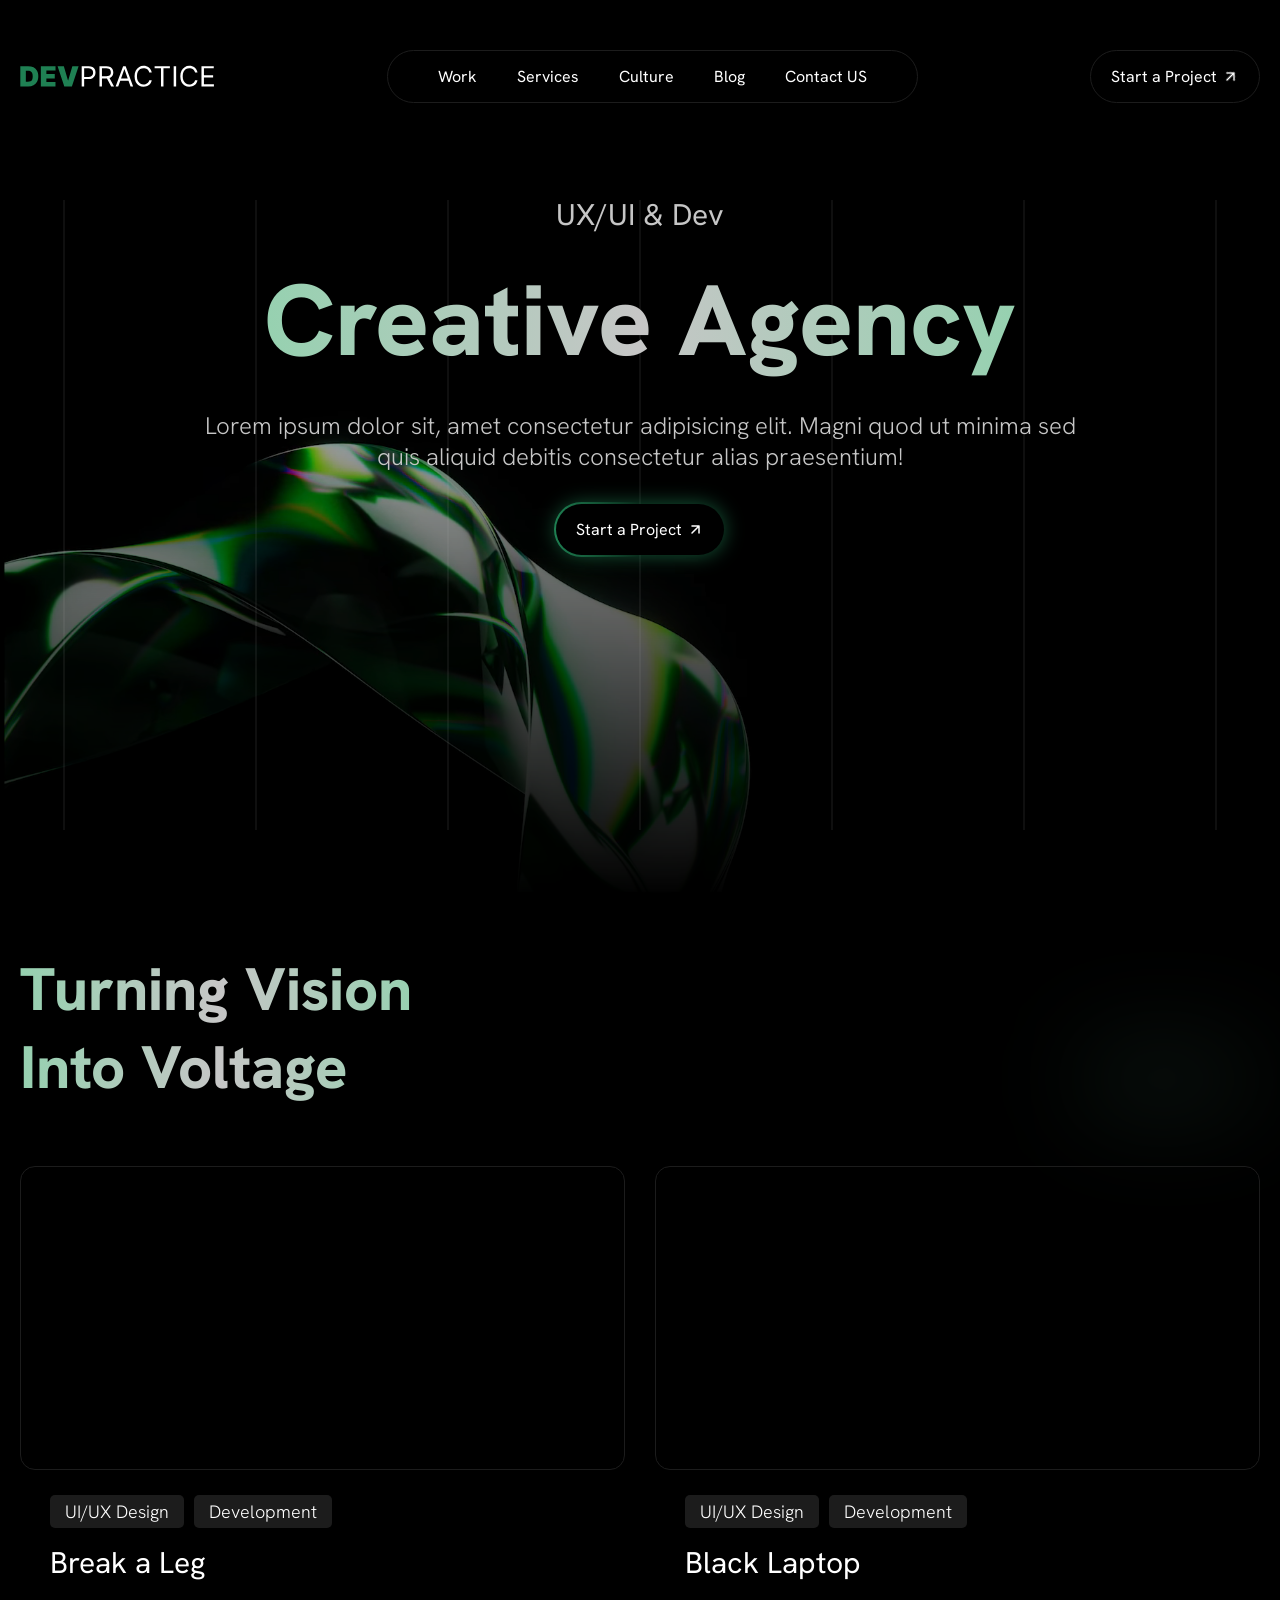
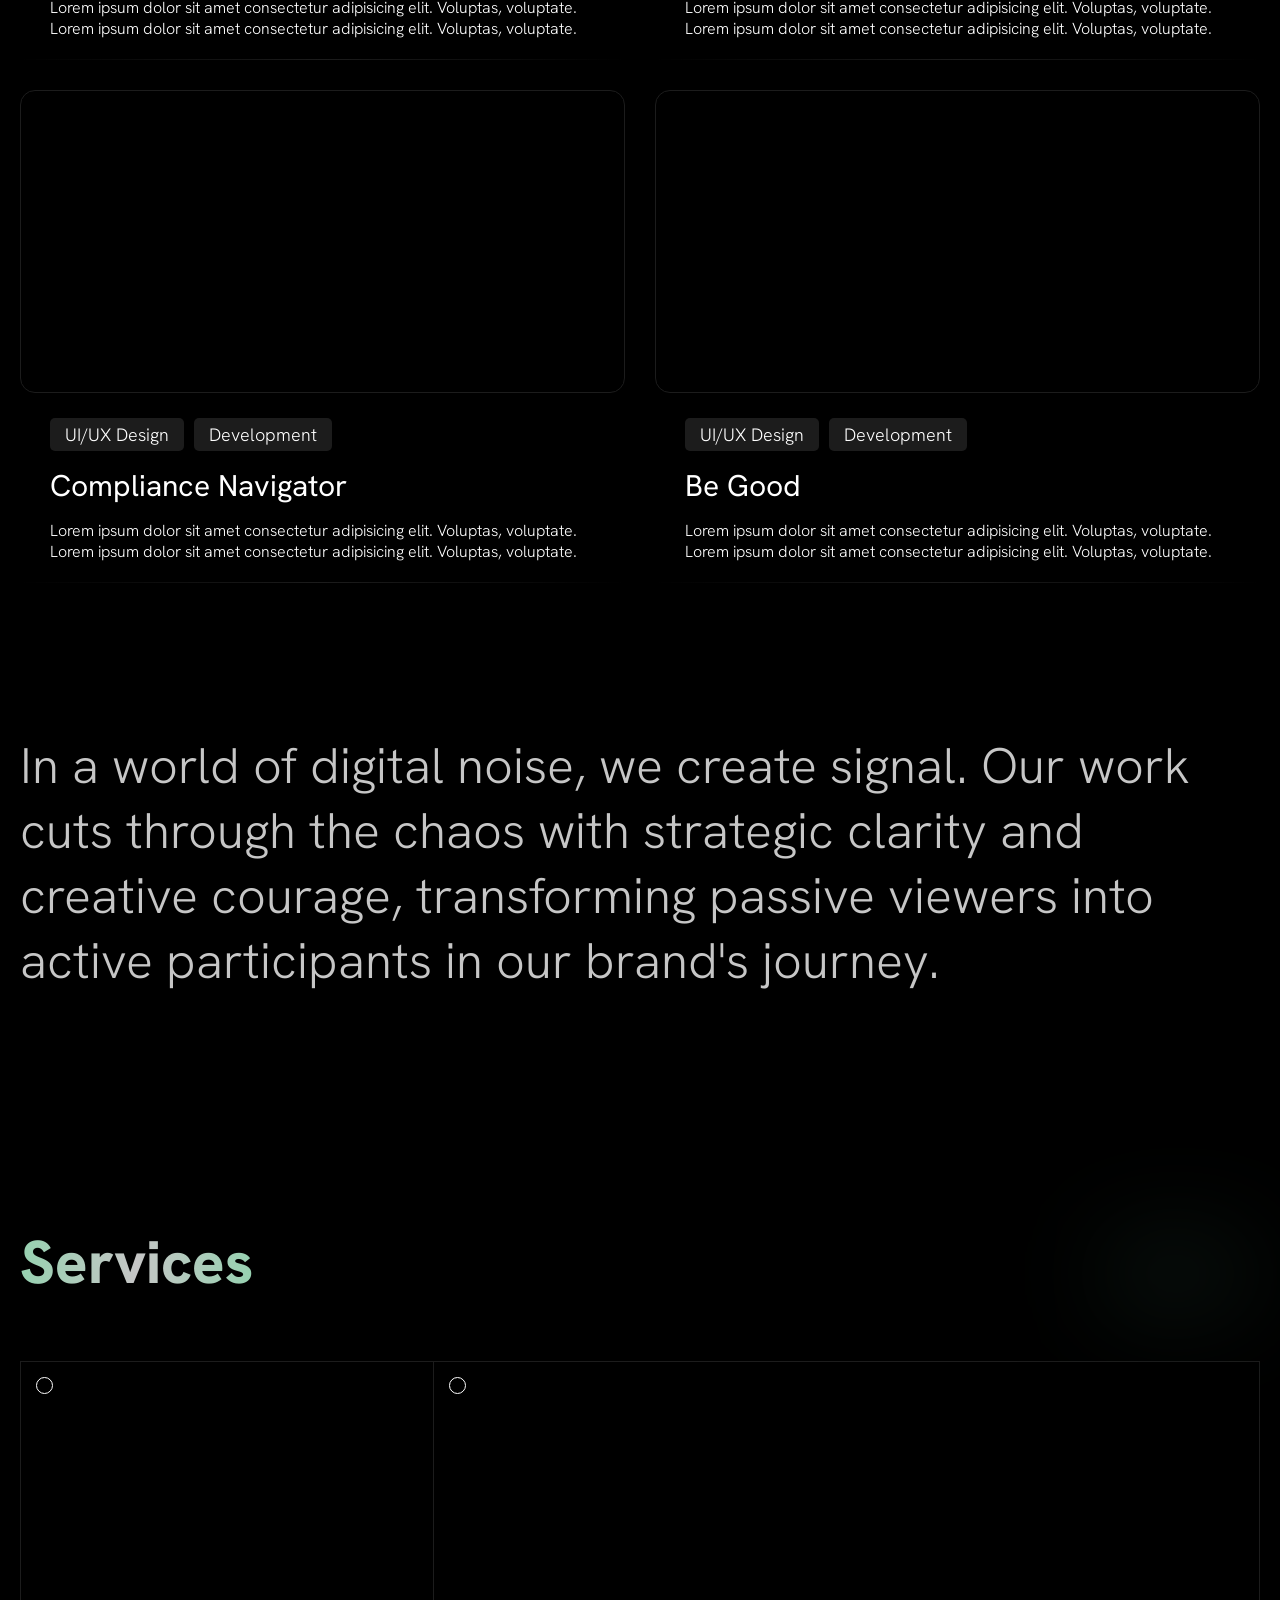
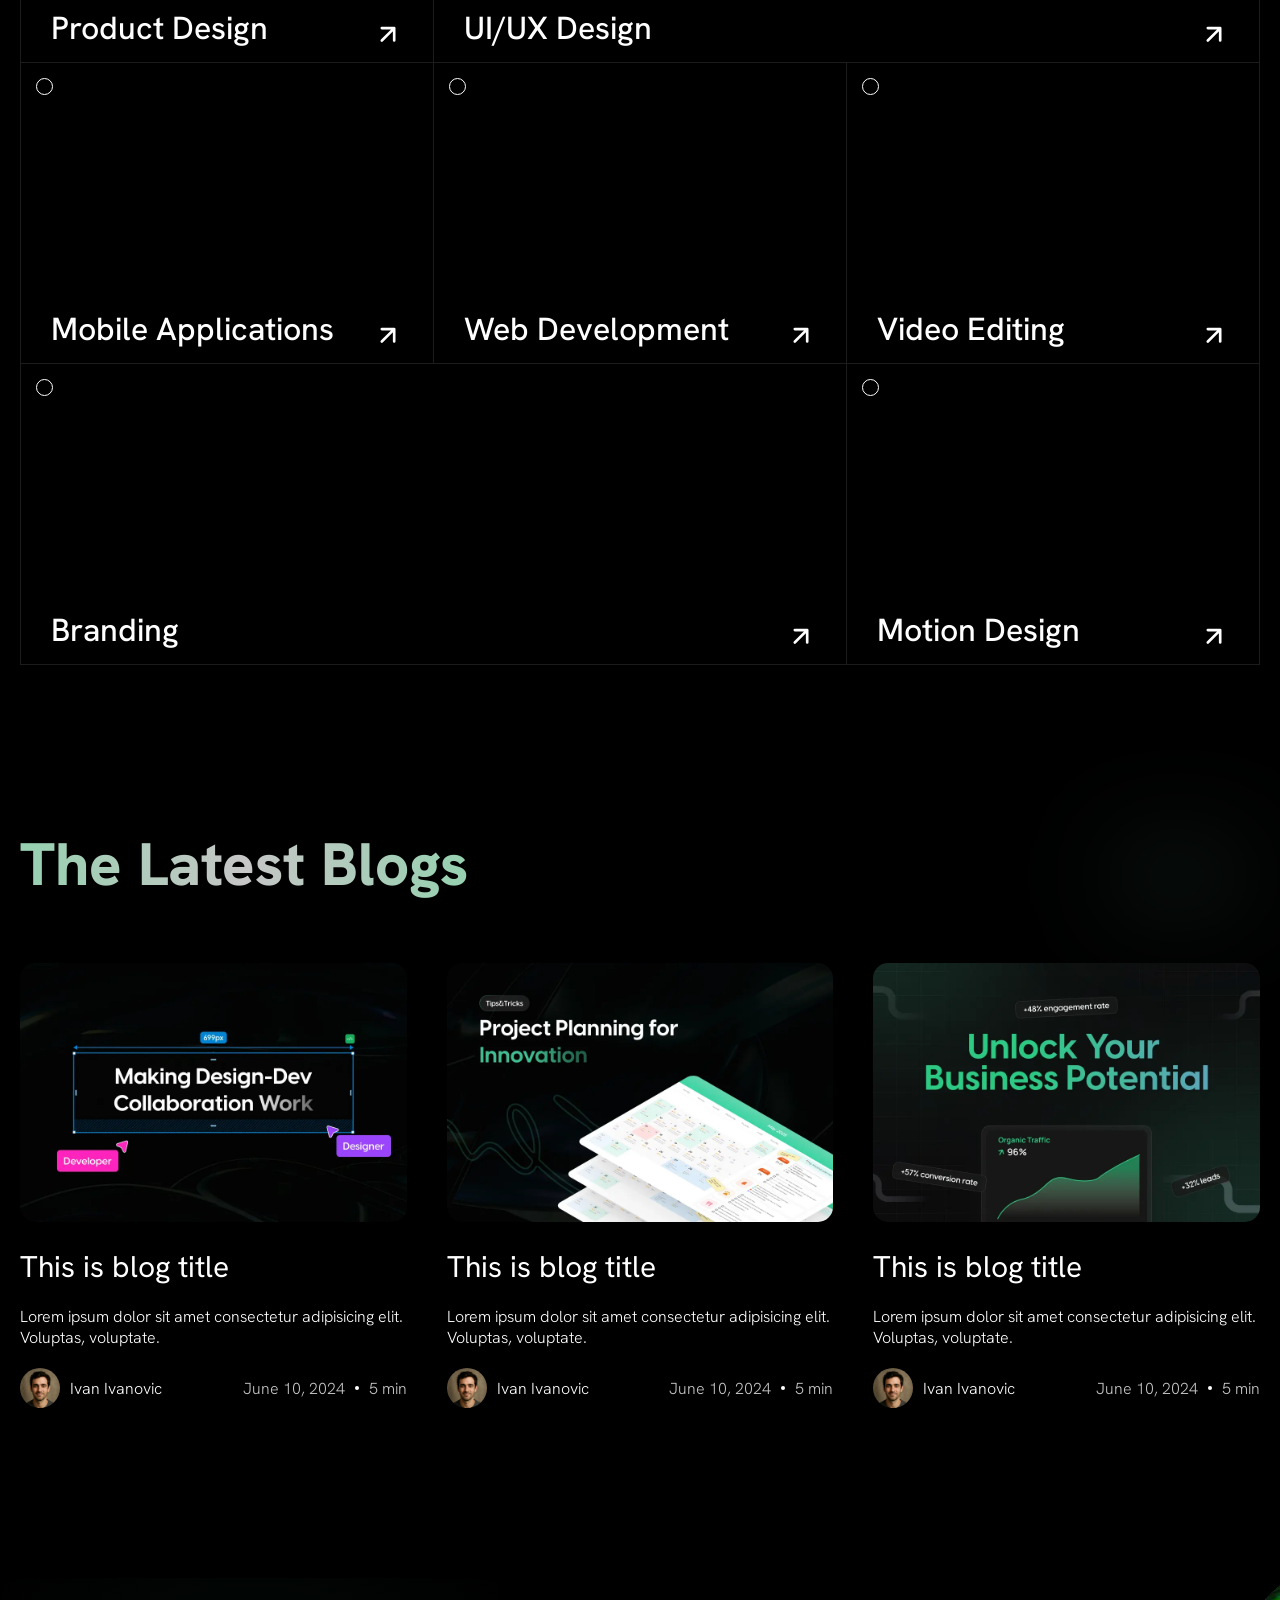
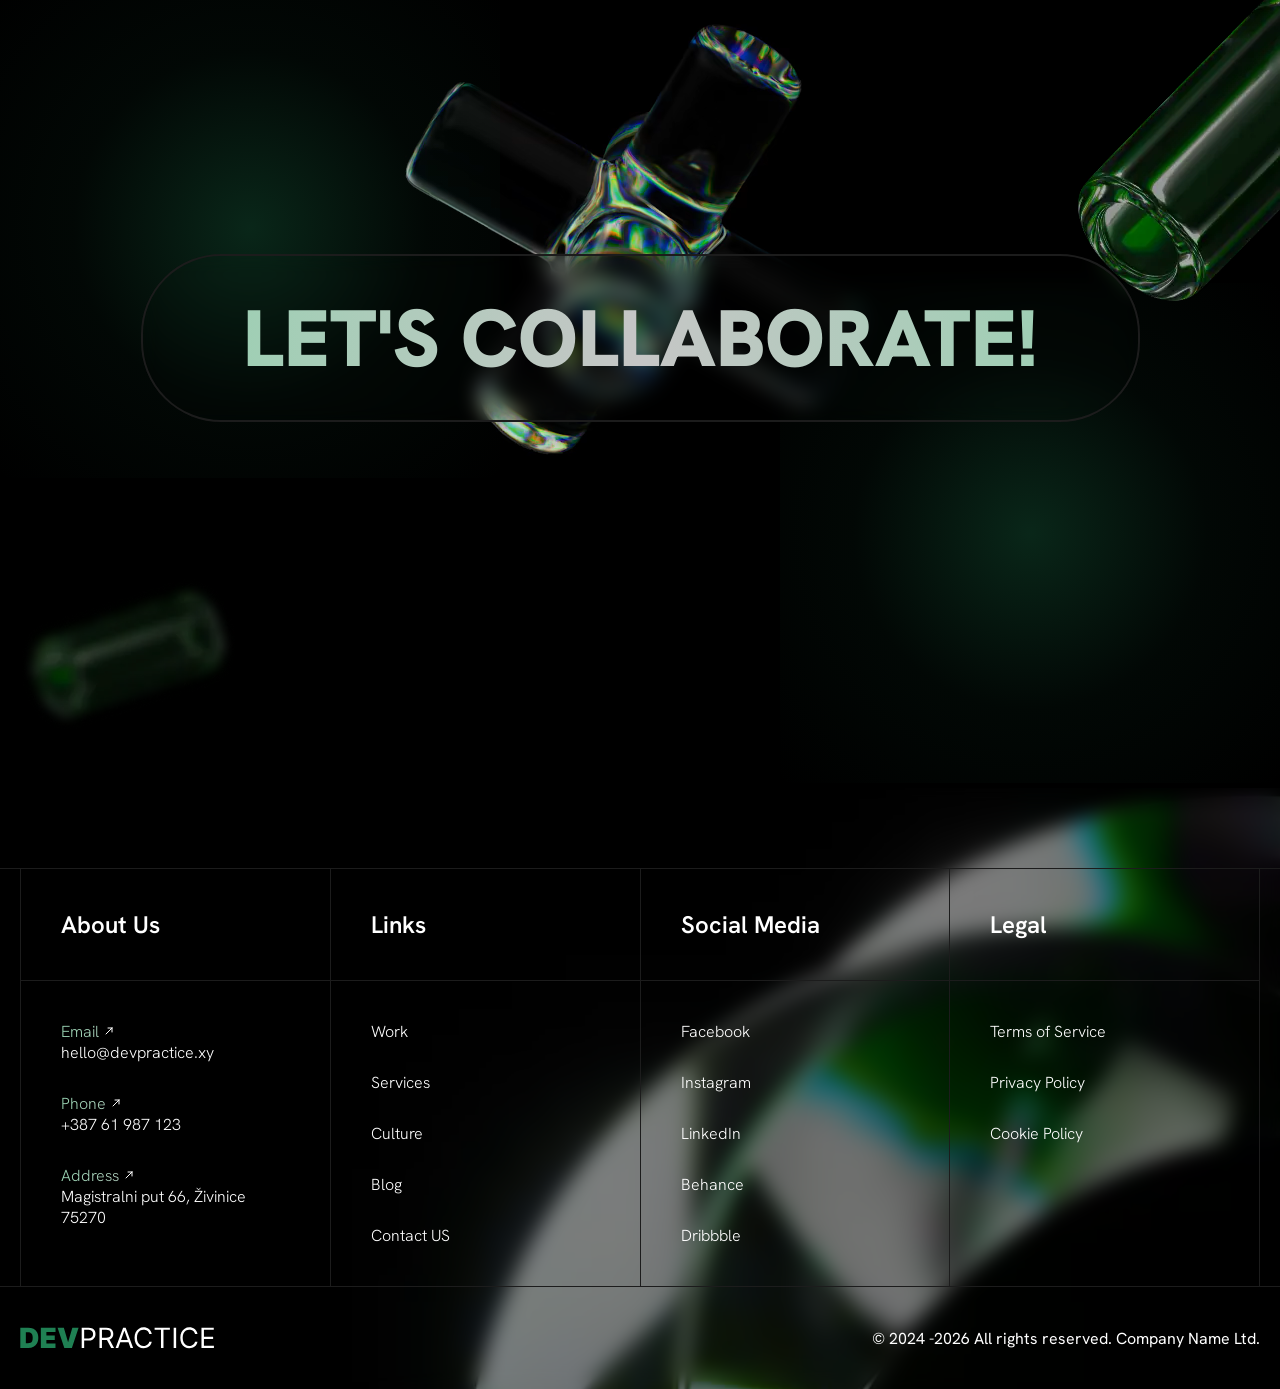
==== index.html @ 41cd2afd "Initial commit" ====
<!DOCTYPE html>
<html lang="en">
<head>
    <meta charset="UTF-8">
    <meta name="viewport" content="width=device-width, initial-scale=1.0">
    <link rel="preconnect" href="https://fonts.googleapis.com">
    <link rel="preconnect" href="https://fonts.gstatic.com" crossorigin>
    <link href="https://fonts.googleapis.com/css2?family=Black+Ops+One&family=Hanken+Grotesk:ital,wght@0,100..900;1,100..900&display=swap" rel="stylesheet">
    <link rel="stylesheet" href="css/animations.css">
    <link rel="stylesheet" href="css/style.css">
    <title>DevPractice</title>
</head>
<body>
    
    <header>
        <div class="container">
            <div class="main-navigation">
                <img src="images/logo.svg" alt="logo">

                <nav>
                    <a href="#">Work</a>
                    <a href="#">Services</a>
                    <a href="#">Culture</a>
                    <a href="#">Blog</a>
                    <a href="#">Contact US</a>
                </nav>

                <a href="#" class="secondary-cta-btn">
                    <span>Start a Project</span>
                    <div class="btn-arrow-wrapper">
                        <img src="images/arrow.svg" alt="arrow icon">
                    </div>
                </a>
            </div>
        </div>
    </header>

    <section class="hero">

        <div class="video-wrapper">
            <video autoplay muted loop playsinline>
                <source src="videos/hero-video.webm" type="video/webm">
            </video>
            <div class="video-overlay"></div>
        </div>

    <svg width="100%" height="100%" class="hero-lines">
        <line x1="50%" y1="0" x2="50%" y2="100%" stroke="rgba(255, 255, 255, 0.80)" stroke-width="2"></line>
        <line x1="35%" y1="0" x2="35%" y2="100%" stroke="rgba(255, 255, 255, 0.80)" stroke-width="2"></line>
        <line x1="65%" y1="0" x2="65%" y2="100%" stroke="rgba(255, 255, 255, 0.80)" stroke-width="2"></line>
        <line x1="20%" y1="0" x2="20%" y2="100%" stroke="rgba(255, 255, 255, 0.80)" stroke-width="2"></line>
        <line x1="80%" y1="0" x2="80%" y2="100%" stroke="rgba(255, 255, 255, 0.80)" stroke-width="2"></line>
        <line x1="5%" y1="0" x2="5%" y2="100%" stroke="rgba(255, 255, 255, 0.80)" stroke-width="2"></line>
        <line x1="95%" y1="0" x2="95%" y2="100%" stroke="rgba(255, 255, 255, 0.80)" stroke-width="2"></line>
    </svg>

        <div class="hero-content">
            <div class="container">
                <div class="hero-content-wrapper">
                    <h2>UX/UI & Dev</h2>
                    <h1>Creative Agency</h1>
                    <p>Lorem ipsum dolor sit, amet consectetur adipisicing elit. Magni quod ut minima sed quis aliquid debitis consectetur alias praesentium!</p>
                    <a href="#" class="cta-button">
                        <div class="black-btn-bg">
                            <span>Start a Project</span>
                            <div class="btn-arrow-wrapper">
                                <img src="images/arrow.svg" alt="arrow icon">
                            </div>
                        </div>
                    </a>
                </div>
            </div>
        </div>
    </section>
    
    <section class="portfolio">
        <div class="container">
            <div class="portfolio-header">
                <h2 class="section-heading fade-in-left">Turning Vision Into Voltage</h2>
                <a href="#" class="cta-button fade-in-right responsive-remove">
                    <div class="black-btn-bg">
                        <span>Start a Project</span>
                        <div class="btn-arrow-wrapper">
                            <img src="images/arrow.svg" alt="arrow icon">
                        </div>
                    </div>
                </a>
            </div>

            <div class="portfolio-items">
                <div class="portfolio-item fade-in-up">
                    <a href="#">
                        <video autoplay muted loop playsinline>
                            <source src="videos/break-a-leg-intro.mp4" type="video/mp4">
                        </video>

                        <div class="portfolio-content-wrapper">
                            <div class="portfolio-tags">
                                <div class="portfolio-tag">UI/UX Design</div>
                                <div class="portfolio-tag">Development</div>
                            </div>
                            <h3>Break a Leg</h3>
                            <p>Lorem ipsum dolor sit amet consectetur adipisicing elit. Voluptas, voluptate. Lorem ipsum dolor sit amet consectetur adipisicing elit. Voluptas, voluptate.</p>
                        </div>
                    </a>
                </div>
                <div class="portfolio-item fade-in-up">
                    <a href="#">
                        <video autoplay muted loop playsinline>
                            <source src="videos/black_laptop.mp4" type="video/mp4">
                        </video>
                
                        <div class="portfolio-content-wrapper">
                            <div class="portfolio-tags">
                                <div class="portfolio-tag">UI/UX Design</div>
                                <div class="portfolio-tag">Development</div>
                            </div>
                            <h3>Black Laptop</h3>
                            <p>Lorem ipsum dolor sit amet consectetur adipisicing elit. Voluptas, voluptate. Lorem ipsum dolor sit amet consectetur adipisicing elit. Voluptas, voluptate.</p>
                        </div>
                    </a>
                </div>
                <div class="portfolio-item fade-in-up">
                    <a href="#">
                        <video autoplay muted loop playsinline>
                            <source src="videos/compliance-navi-intro.mp4" type="video/mp4">
                        </video>
                
                        <div class="portfolio-content-wrapper">
                            <div class="portfolio-tags">
                                <div class="portfolio-tag">UI/UX Design</div>
                                <div class="portfolio-tag">Development</div>
                            </div>
                            <h3>Compliance Navigator</h3>
                            <p>Lorem ipsum dolor sit amet consectetur adipisicing elit. Voluptas, voluptate. Lorem ipsum dolor sit amet consectetur adipisicing elit. Voluptas, voluptate.</p>
                        </div>
                    </a>
                </div>
                <div class="portfolio-item  fade-in-up">
                    <a href="#">
                        <video autoplay muted loop playsinline>
                            <source src="videos/be-good-intro.mp4" type="video/mp4">
                        </video>
                
                        <div class="portfolio-content-wrapper">
                            <div class="portfolio-tags">
                                <div class="portfolio-tag">UI/UX Design</div>
                                <div class="portfolio-tag">Development</div>
                            </div>
                            <h3>Be Good</h3>
                            <p>Lorem ipsum dolor sit amet consectetur adipisicing elit. Voluptas, voluptate. Lorem ipsum dolor sit amet consectetur adipisicing elit. Voluptas, voluptate.</p>
                        </div>
                    </a>
                </div>
            </div>
            <div class="responsive-cta">
                <a href="#" class="cta-button fade-in-right">
                    <div class="black-btn-bg">
                        <span>Start a Project</span>
                        <div class="btn-arrow-wrapper">
                            <img src="images/arrow.svg" alt="arrow icon">
                        </div>
                    </div>
                </a>
            </div>
        </div>
    </section>

    <section class="call-to-action">
        <div class="container">
            <p>
                <span style="--i:0">In</span>
                <span style="--i:1">a</span>
                <span style="--i:2">world</span>
                <span style="--i:3">of</span>
                <span style="--i:4">digital</span>
                <span style="--i:5">noise,</span>
                <span style="--i:6">we</span>
                <span style="--i:7">create</span>
                <span style="--i:8">signal.</span>
                <span style="--i:9">Our</span>
                <span style="--i:10">work</span>
                <span style="--i:11">cuts</span>
                <span style="--i:12">through</span>
                <span style="--i:13">the</span>
                <span style="--i:14">chaos</span>
                <span style="--i:15">with</span>
                <span style="--i:16">strategic</span>
                <span style="--i:17">clarity</span>
                <span style="--i:18">and</span>
                <span style="--i:19">creative</span>
                <span style="--i:20">courage,</span>
                <span style="--i:21">transforming</span>
                <span style="--i:22">passive</span>
                <span style="--i:23">viewers</span>
                <span style="--i:24">into</span>
                <span style="--i:25">active</span>
                <span style="--i:26">participants</span>
                <span style="--i:27">in</span>
                <span style="--i:28">our</span>
                <span style="--i:29">brand's</span>
                <span style="--i:30">journey.</span>
            </p>

            <div class="responsive-cta">
                <a href="#" class="cta-button">
                    <div class="black-btn-bg">
                        <span>Start a Project</span>
                        <div class="btn-arrow-wrapper">
                            <img src="images/arrow.svg" alt="arrow icon">
                        </div>
                    </div>
                </a>
            </div>
        </div>
    </section>

    <section class="services">
        <div class="container">
            <div class="services-header">
                <h2 class="section-heading fade-in-left">Services</h2>
                <a href="#" class="cta-button fade-in-right responsive-remove">
                    <div class="black-btn-bg">
                        <span>Learn More</span>
                        <div class="btn-arrow-wrapper">
                            <img src="images/arrow.svg" alt="arrow icon">
                        </div>
                    </div>
                </a>
            </div>

            <div class="services-grid">
                <div class="service-item">
                    <a href="#">
                        <video autoplay muted loop playsinline>
                            <source src="videos/brand.mp4" type="video/mp4">
                        </video>

                        <div class="service-item-content">
                            <div class="service-item-content-header">
                                <h3>Product Design</h3>
                                <img src="images/arrow.svg" alt="arrow icon">
                            </div>
                            <p>Lorem ipsum dolor sit amet consectetur adipisicing elit. Voluptas, voluptate.</p>
                        </div>
                    </a>
                </div>

                <div class="service-item span-2">
                    <a href="#">
                        <video autoplay muted loop playsinline>
                            <source src="videos/Web_design.mp4" type="video/mp4">
                        </video>
                
                        <div class="service-item-content">
                            <div class="service-item-content-header">
                                <h3>UI/UX Design</h3>
                                <img src="images/arrow.svg" alt="arrow icon">
                            </div>
                            <p>Lorem ipsum dolor sit amet consectetur adipisicing elit. Voluptas, voluptate.</p>
                        </div>
                    </a>
                </div>

                <div class="service-item responsive-span-2">
                    <a href="#">
                        <video autoplay muted loop playsinline>
                            <source src="videos/mobile_application.mp4" type="video/mp4">
                        </video>
                
                        <div class="service-item-content">
                            <div class="service-item-content-header">
                                <h3>Mobile Applications</h3>
                                <img src="images/arrow.svg" alt="arrow icon">
                            </div>
                            <p>Lorem ipsum dolor sit amet consectetur adipisicing elit. Voluptas, voluptate.</p>
                        </div>
                    </a>
                </div>

                <div class="service-item">
                    <a href="#">
                        <video autoplay muted loop playsinline>
                            <source src="videos/development.mp4" type="video/mp4">
                        </video>
                
                        <div class="service-item-content">
                            <div class="service-item-content-header">
                                <h3>Web Development</h3>
                                <img src="images/arrow.svg" alt="arrow icon">
                            </div>
                            <p>Lorem ipsum dolor sit amet consectetur adipisicing elit. Voluptas, voluptate.</p>
                        </div>
                    </a>
                </div>

                <div class="service-item">
                    <a href="#">
                        <video autoplay muted loop playsinline>
                            <source src="videos/video_editing.mp4" type="video/mp4">
                        </video>
                
                        <div class="service-item-content">
                            <div class="service-item-content-header">
                                <h3>Video Editing</h3>
                                <img src="images/arrow.svg" alt="arrow icon">
                            </div>
                            <p>Lorem ipsum dolor sit amet consectetur adipisicing elit. Voluptas, voluptate.</p>
                        </div>
                    </a>
                </div>

                <div class="service-item span-2">
                    <a href="#">
                        <video autoplay muted loop playsinline>
                            <source src="videos/branding.mp4" type="video/mp4">
                        </video>
                
                        <div class="service-item-content">
                            <div class="service-item-content-header">
                                <h3>Branding</h3>
                                <img src="images/arrow.svg" alt="arrow icon">
                            </div>
                            <p>Lorem ipsum dolor sit amet consectetur adipisicing elit. Voluptas, voluptate.</p>
                        </div>
                    </a>
                </div>

                <div class="service-item responsive-span-3">
                    <a href="#">
                        <video autoplay muted loop playsinline>
                            <source src="videos/motion_design.mp4" type="video/mp4">
                        </video>
                
                        <div class="service-item-content">
                            <div class="service-item-content-header">
                                <h3>Motion Design</h3>
                                <img src="images/arrow.svg" alt="arrow icon">
                            </div>
                            <p>Lorem ipsum dolor sit amet consectetur adipisicing elit. Voluptas, voluptate.</p>
                        </div>
                    </a>
                </div>
            </div>
            <div class="responsive-cta">
                <a href="#" class="cta-button fade-in-right">
                    <div class="black-btn-bg">
                        <span>Learn More</span>
                        <div class="btn-arrow-wrapper">
                            <img src="images/arrow.svg" alt="arrow icon">
                        </div>
                    </div>
                </a>
            </div>
        </div>
    </section>

    <section class="blog">
        <div class="container">
            <div class="blog-header">
                <h2 class="section-heading fade-in-left">The Latest Blogs</h2>
                <a href="#" class="cta-button fade-in-right responsive-remove">
                    <div class="black-btn-bg">
                        <span>Read More</span>
                        <div class="btn-arrow-wrapper">
                            <img src="images/arrow.svg" alt="arrow icon">
                        </div>
                    </div>
                </a>
            </div>

            <div class="blog-items">
                <div class="blog-item">
                    <a href="#">
                        <img src="images/blog_1.webp" alt="blog post image">

                        <div class="blog-content">
                            <h3>This is blog title</h3>
                            <p>Lorem ipsum dolor sit amet consectetur adipisicing elit. Voluptas, voluptate.</p>
                            <div class="author-wrapper">
                                <div class="author-name-image">
                                    <img src="images/author.png" alt="Ivan Ivanovic">
                                    <p>Ivan Ivanovic</p>
                                </div>
                                <div class="published-date-read-time">
                                    <p>June 10, 2024</p>
                                    <span class="dot-separator"></span>
                                    <p>5 min</p>
                                </div>
                            </div>
                        </div>
                    </a>
                </div>
                <div class="blog-item">
                    <a href="#">
                        <img src="images/blog_2.webp" alt="blog post image">
                
                        <div class="blog-content">
                            <h3>This is blog title</h3>
                            <p>Lorem ipsum dolor sit amet consectetur adipisicing elit. Voluptas, voluptate.</p>
                            <div class="author-wrapper">
                                <div class="author-name-image">
                                    <img src="images/author.png" alt="Ivan Ivanovic">
                                    <p>Ivan Ivanovic</p>
                                </div>
                                <div class="published-date-read-time">
                                    <p>June 10, 2024</p>
                                    <span class="dot-separator"></span>
                                    <p>5 min</p>
                                </div>
                            </div>
                        </div>
                    </a>
                </div>
                <div class="blog-item">
                    <a href="#">
                        <img src="images/blog_3.webp" alt="blog post image">
                
                        <div class="blog-content">
                            <h3>This is blog title</h3>
                            <p>Lorem ipsum dolor sit amet consectetur adipisicing elit. Voluptas, voluptate.</p>
                            <div class="author-wrapper">
                                <div class="author-name-image">
                                    <img src="images/author.png" alt="Ivan Ivanovic">
                                    <p>Ivan Ivanovic</p>
                                </div>
                                <div class="published-date-read-time">
                                    <p>June 10, 2024</p>
                                    <span class="dot-separator"></span>
                                    <p>5 min</p>
                                </div>
                            </div>
                        </div>
                    </a>
                </div>
            </div>
            <div class="responsive-cta">
                <a href="#" class="cta-button fade-in-right">
                    <div class="black-btn-bg">
                        <span>Read More</span>
                        <div class="btn-arrow-wrapper">
                            <img src="images/arrow.svg" alt="arrow icon">
                        </div>
                    </div>
                </a>
            </div>
        </div>
    </section>

    <section class="big-call-to-action">

        <div class="glow-efect left-top-position"></div>
        <div class="glow-efect right-bottom-position"></div>
        <img class="background-additions left-bottom-position" src="images/3d-cta-top.webp">
        <img class="background-additions right-top-position" src="images/3d-cta-right.webp">

        <video autoplay muted loop playsinline>
            <source src="videos/video_1.webm" type="video/webm">
        </video>

        <div class="cta-content-wrapper">
            <a href="#" class="cta-content">Let's collaborate!</a>
        </div>
    </section>

    <footer>

        <video autoplay muted loop playsinline>
            <source src="videos/footer-video.webm" type="video/webm">
        </video>

        <div class="footer-main">
            <div class="container">
                <div class="footer-menu-grid">
                    <div class="footer-menu-heading">About Us</div>
                    <div class="footer-menu-heading">Links</div>
                    <div class="footer-menu-heading">Social Media</div>
                    <div class="footer-menu-heading">Legal</div>

                    <div class="footer-menu-content">
                        <a href="mailto:hello@devpractice.xy">
                            <span>Email <img src="images/external_arrow.svg"></span>
                            hello@devpractice.xy
                        </a>
                        <a href="tel:+38761987123">
                            <span>Phone <img src="images/external_arrow.svg"></span>
                            +387 61 987 123
                        </a>
                        <a target="_blank" href="https://maps.app.goo.gl/4TxhetqQCtmnSdcV8">
                            <span>Address <img src="images/external_arrow.svg"></span>
                            Magistralni put 66, Živinice 75270
                        </a>
                    </div>
                    <div class="footer-menu-content">
                        <a href="#">Work</a>
                        <a href="#">Services</a>
                        <a href="#">Culture</a>
                        <a href="#">Blog</a>
                        <a href="#">Contact US</a>
                    </div>
                    <div class="footer-menu-content">
                        <a href="#" target="_blank">Facebook</a>
                        <a href="#" target="_blank">Instagram</a>
                        <a href="#" target="_blank">LinkedIn</a>
                        <a href="#" target="_blank">Behance</a>
                        <a href="#" target="_blank">Dribbble</a>
                    </div>
                    <div class="footer-menu-content">
                        <a href="#">Terms of Service</a>
                        <a href="#">Privacy Policy</a>
                        <a href="#">Cookie Policy</a>
                    </div>
                </div>
            </div>
        </div>

        <div class="footer-copyright">
            <div class="container">
                <div class="footer-copyright-wrapper">
                    <img src="images/logo.svg" alt="logo">  
                    <p>&copy; 2024 -2026 All rights reserved. Company Name Ltd.</p>
                </div>
            </div>
        </div>
    </footer>

    <script src="js/script.js"></script>

</body>
</html>
---- css/animations.css ----
@keyframes arrow-moving {
    0% {
        transform: translate(0, 0) rotate(-45deg);
    }

    45% {
        transform: translate(100%, -100%) rotate(-45deg);
    }

    50% {
        transform: translate(-100%, 100%) rotate(-45deg);
    }

    100% {
        transform: translate(0, 0) rotate(-45deg);
    }
}

@keyframes pulse-shadow {
    0% {
        box-shadow: 0 0 20px 0 rgba(31, 128, 83, 0.7);
    }

    50% {
        box-shadow: 0 0 20px 5px rgba(31, 128, 83, 0.8);
    }

    100% {
        box-shadow: 0 0 20px 0 rgba(31, 128, 83, 0.7);
    }
}

@keyframes fade-in {
    0% {
        opacity: 0;
        filter: blur(20px);
    }

    100% {
        opacity: 1;
        filter: blur(0);
    }
}

@keyframes slide-down {
    0% {
        transform: translateY(-100%);
    }

    100% {
        transform: translateY(0);
    }
}

@keyframes fade-in-left {
    0% {
        opacity: 0;
        transform: translateX(-100%);
        filter: blur(50px);
    }

    100% {
        opacity: 1;
        transform: translateX(0);
        filter: blur(0);
    }
}

.fade-in-left {
    animation: fade-in-left 1.5s both;
    animation-timeline: view();
    animation-range: entry 15% cover 50%;
}

@keyframes fade-in-right {
    0% {
            opacity: 0;
            transform: translateX(100%);
            filter: blur(50px);
        }
    
        100% {
            opacity: 1;
            transform: translateX(0);
            filter: blur(0);
        }
}

.fade-in-right {
    animation: fade-in-right 1.5s both;
    animation-timeline: view();
    animation-range: entry 15% cover 50%;
}

@keyframes fade-in-up {
    0% {
        opacity: 0;
        transform: translateY(100%);
        filter: blur(50px);
    }

    100% {
        opacity: 1;
        transform: translateY(0);
        filter: blur(0);
    }
}

.fade-in-up {
    animation: fade-in-up 1s both;
    animation-timeline: view();
    animation-range: entry 15% cover 50%;
}

@keyframes word-fade{
    0% {
        opacity: 0;
        filter: blur(5px);
    }

    100% {
        opacity: 1;
        filter: blur(0);
    }
}

@keyframes blur-effect {
    0% {
        transform: scale(1);
        filter: blur(0);
    }
    50% {
        transform: scale(1.05);
        filter: blur(5px);
    }
    100% {
        transform: scale(1);
        filter: blur(0);
    }
}
---- css/style.css ----
:root {
    --text-color: #c6c6c6;
    --green-color: #1f8053;
    --black-color: black;
    --white-color: white;
    --border-color: #1c1c1c;
    --rgb-black: 0, 0, 0;
    --rgb-green: 31, 128, 83;
    --rgb-white: 198, 198, 198;
    --rgb-light-green: 150, 209, 176;
}

*{
    margin: 0;
    padding: 0;
    box-sizing: border-box;
}

body{
    background-color: var(--black-color);
    color: var(--text-color);
    font-family: "Hanken Grotesk", sans-serif;
}

section{
    overflow-x: clip;
}

a{
   text-decoration: none;
    color: var(--white-color);
}

.container{
    max-width: 1530px;
    margin: 0 auto;
    padding: 0 10px;
}

header{
    padding: 50px 0;
    position: fixed;
    left: 0;
    right: 0;
    top: 0;
    z-index: 99;
    width: 100%;
    animation: slide-down 1s;
}

/* RESPONSIVE */
.nav-toggle {
    display: block;
    background: transparent;
    border: 0;
    width: 40px;
    height: 40px;
    cursor: pointer;
}

.nav-toggle .bar {
    display: block;
    width: 100%;
    height: 2px;
    background-color: var(--white-color);
    margin: 7px 0;
    transition: 0.3s;
}
/* END OF RESPONSIVE */

.main-navigation{
    display: flex;
    justify-content: space-between;
}

.main-navigation nav{
    display: flex;
    gap: 40px;
    border: 1px solid var(--border-color);
    padding: 15px 50px;
    border-radius: 30px;
    background-color: rgba(var(--rgb-black), 0.5);
    box-shadow: 0 4px 30px 0 rgba(var(--rgb-black), 0.5);
    backdrop-filter: blur(10px);
}

.main-navigation nav a{
    transition: all 0.3s ease;
}

.main-navigation nav a:hover{
    color: var(--green-color);
}

.main-navigation img{
    filter: drop-shadow(0px 0px 10px var(--black-color));
}

.secondary-cta-btn{
    position: relative;
    border: 1px solid var(--border-color);
    padding: 15px 20px;
    border-radius: 30px;
    transition: all 0.3s ease;
    display: flex;
    align-items: center;
    gap: 5px;
    background-color: var(--black-color);
}

.secondary-cta-btn:hover{
    border-color: var(--green-color);
}

.secondary-cta-btn::before{
    content: "";
    position: absolute;
    width: 100%;
    height: 100%;
    top: 0;
    bottom: 0;
    left: 0;
    right: 0;
    transition: 0.3s ease;
}

.secondary-cta-btn:hover::before{
    background: linear-gradient(90deg, rgba(var(--rgb-black), 0) 0%, rgba(var(--rgb-green), 0.3) 50%, rgba(var(--rgb-black), 0) 100%);
}

.cta-button{
    display: inline-flex;
    background: linear-gradient(90deg, rgba(var(--rgb-green), 1) 0%, rgba(var(--rgb-black), 0) 50%);
    padding: 2px;
    border-radius: 30px;
}

.cta-button .black-btn-bg{
    display: flex;
    align-items: center;
    gap: 5px;
    background-color: var(--black-color);
    padding: 15px 20px;
    border-radius: 30px;
    box-shadow: 0 0 20px 0 rgba(31, 128, 83, 0.7);
}

.cta-button:hover {
    background: linear-gradient(90deg, rgba(var(--rgb-green), 1) 0%, rgba(var(--rgb-green), 1) 100%);
}

.cta-button:hover .black-btn-bg{
    animation: pulse-shadow 3s infinite;}

.btn-arrow-wrapper{
    overflow: hidden;
    width: 17px;
    height: 17px;
}

.btn-arrow-wrapper img{
    transform: translate(0, 0) rotate(-45deg);
}

a:hover .btn-arrow-wrapper img{
    animation: arrow-moving 0.3s linear;
}

.hero{
    position: relative;
    height: 100vh;
    padding-top: 200px;
}

.hero::after{
    content: "";
    position: absolute;
    top: 0;
    bottom: 0;
    left: 0;
    right: 0;
    width: 100%;
    height: 100%;
    background-color: rgba(0, 0, 0, 0.3);
    z-index: 2;
}

.hero video{
    transform: rotate(180deg);
    width: 100%;
}

.hero .video-wrapper{
    position: absolute;
    z-index: 0;
    bottom: 0;
    width: 70%;
}

.hero .hero-content{
    position: relative;
    z-index: 3;
    text-align: center;
}

.hero .hero-content h1{
    font-size: 9.375rem;
    font-weight: 800;
    line-height: 1.2;
    background: linear-gradient(90deg, rgba(var(--rgb-light-green), 1) 0%, rgba(var(--rgb-white), 1) 50%, rgba(var(--rgb-light-green), 1) 100%);
    color: transparent;
    background-clip: text;
    animation: fade-in 1s;
}

.hero .hero-content h2{
    font-size: 1.875rem;
    font-weight: 400;
    line-height: 1;
}

.hero .hero-content p {
    font-size: 1.5rem;
    max-width: 880px;
    font-weight: 300;
}

.hero-content-wrapper{
    display: flex;
    flex-direction: column;
    align-items: center;
    gap: 30px;
}

.hero .video-wrapper .video-overlay{
    position: absolute;
    top: 0;
    bottom: 0;
    left: 0;
    right: 0;
    width: 100%;
    height: 100%;
    background: linear-gradient(0deg, rgba(var(--rgb-black), 1) 0%, rgba(var(--rgb-black), 0) 100%);
}

.hero .hero-lines{
    position: absolute;
    z-index: 1;
    opacity: 0.1;
    height: 70vh;
}

.portfolio{
    padding: 50px 0;
}

.portfolio .portfolio-header{
    display: flex;
    justify-content: space-between;
    align-items: end;
}

h2.section-heading{
    font-size: 3.75rem;
    font-weight: 800;
    background: linear-gradient(90deg, rgba(var(--rgb-light-green), 1) 0%, rgba(var(--rgb-white), 1) 50%, rgba(var(--rgb-light-green), 1) 100%);
    background-clip: text;
    color: transparent;
}

.portfolio .portfolio-header h2.section-heading{
    max-width: 400px;
}

.portfolio-items{
    display: grid;
    grid-template-columns: repeat(2, 1fr);
    grid-template-rows: repeat(2, 1fr);
    gap: 30px;
    margin-top: 60px;
}

.portfolio-items .portfolio-item a .portfolio-tags{
    display: flex;
    gap: 10px;
}

.portfolio-items .portfolio-item a .portfolio-tags div{
    font-size: 1.125rem;
    background-color: var(--border-color);
    padding: 5px 15px;
    border-radius: 5px;
    font-weight: 300;
}

.portfolio-items .portfolio-item a video{
    width: 100%;
    border-radius: 15px;
    border: 1px solid var(--border-color);

}

.portfolio-items .portfolio-item a .portfolio-content-wrapper{
    padding: 20px 30px;
    display: flex;
    flex-direction: column;
    gap: 15px;
}

.portfolio-items .portfolio-item a .portfolio-content-wrapper h3{
    font-size: 1.875rem;
    font-weight: 400;
}

.portfolio-items .portfolio-item a .portfolio-content-wrapper p {
    font-weight: 300;
}

.portfolio-items .portfolio-item a{
    position: relative;
}

.portfolio-items .portfolio-item a::after{
    content: "";
    position: absolute;
    top: 0;
    bottom: 0;
    left: 0;
    right: 0;
    width: 100%;
    height: 100%;
    z-index: -1;
    opacity: 0;
    transition: 0.3s;
}

.portfolio-items .portfolio-item a:hover::after{
    background: radial-gradient(circle, rgba(var(--rgb-green), 0.2) 0%, rgba(var(--rgb-black), 0) 100%);
    opacity: 1;
}

.portfolio-items .portfolio-item::after{
    content: "";
    height: 1px;
    width: 100%;    
    display: block;
    background: linear-gradient(90deg, rgba(0, 0, 0, 0) 0%, rgba(28, 28, 28, 1) 50%, rgba(0, 0, 0, 0) 100%);
}

.call-to-action{
    padding: 100px 0;
}

.call-to-action p{
    font-weight: 300;
    font-size: 3.125rem;
    margin-bottom: 50px;
}


.call-to-action p span{
    animation: word-fade 2s both linear;
    animation-timeline: view();
    animation-range: entry 30% cover 60%;
    animation-delay: calc(var(--i) * 100ms);
}

.services{
    padding: 80px 0;
}

.services .services-header{
    display: flex;
    justify-content: space-between;
    align-items: flex-end;
}

.services-grid{
    display: grid;
    grid-template-columns: repeat(3, 1fr);
    background-color: var(--border-color);
    gap: 1px;
    border: 1px solid var(--border-color);
    margin-top: 60px;
}

.service-item h3{
    font-weight: 500;
    font-size: 2rem;
}

.service-item p{
    font-weight: 300;
    max-width: 450px;
}

.service-item{
    position: relative;
    min-height: 300px;
    overflow: hidden;
    background-color: var(--black-color);
}

.service-item.span-2 {
    grid-column: span 2;
}

.service-item a::before{
    content: "";
    display: block;
    position: absolute;
    top: 15px;
    left: 15px;
    height: 15px;
    width: 15px;    
    border-radius: 50%;
    border: 1px solid var(--white-color);
    z-index: 1;
    transition: 0.3s;
}

.service-item a:hover::before{
    background-color: var(--white-color);
}

.service-item video{
    width: 100%;
    top: 0;
    bottom: 0;
    left: 0;
    right: 0;
    position: absolute;
    opacity: 0;
    transition: 0.3s;
}

.service-item a:hover video{
    opacity: 1;
}

.service-item .service-item-content{
    position: absolute;
    bottom: 0;
    left: 0;
    right: 0;
    width: 100%;
    padding: 30px;
    background: linear-gradient(0deg, rgba(var(--rgb-black), 1) 0%, rgba(var(--rgb-black), 0) 100%);
    transform: translateY(45%);
    display: flex;
    flex-direction: column;
    gap: 10px;
    transition: 0.3s;
}

.service-item a:hover .service-item-content{
    transform: translateY(0);
}

.service-item .service-item-content .service-item-content-header {
    display: flex;
    justify-content: space-between;
    align-items: end;
}

.service-item .service-item-content .service-item-content-header img{
    width: 30px;
    height: 30px;
    transform: rotate(-45deg);
}

.blog{
    padding: 80px 0;
}

.blog .blog-header{
    display: flex;
    justify-content: space-between;
    align-items: end;
}

.blog-items{
    display: flex;
    gap: 40px;
    margin-top: 60px;
}

.blog-items .blog-item img{
    width: 100%;
    border-radius: 15px;
}

.blog-items .blog-item .blog-content{
    display: flex;
    flex-direction: column;
    gap: 20px;
    margin-top: 20px;
}

.blog-items .blog-item .blog-content h3{
    font-size: 1.875rem;
    font-weight: 400;
}

.blog-items .blog-item .blog-content p{
    font-weight: 300;
}

.blog-items .blog-item .author-wrapper{
    display: flex;
    font-size: 1.125rem;
    justify-content: space-between;
}

.blog-items .blog-item .author-wrapper .author-name-image{
    display: flex;
    align-items: center;
    gap: 10px;
}

.blog-items .blog-item .author-wrapper .author-name-image img{
    width: 40px;
    height: 40px;
    object-fit: cover;
    border-radius: 50%;
}

.blog-items .blog-item .author-wrapper .published-date-read-time{
    display: flex;
    align-items: center;
    gap: 10px;
    color: var(--text-color);
}

.blog-items .blog-item:hover a {
    display: block;
    animation: blur-effect 0.5s both;
}

.dot-separator{
    display: block;
    width: 4px;
    height: 4px;
    background-color: var(--white-color);
    border-radius: 50%;
}

.big-call-to-action{
    position: relative;
    height: 100vh;
    overflow: hidden;
}

.big-call-to-action video{
    width: 100%;
    position: absolute;
    top: 0;
    z-index: 1;
}

.cta-content-wrapper{
    position: absolute;
    top: 0;
    bottom: 0;
    left: 0;
    right: 0;
    width: 100%;
    height: 100%;
    display: flex;
    justify-content: center;
    align-items: center;
    z-index: 3;
}

.cta-content-wrapper .cta-content{
    backdrop-filter: blur(10px);
    border: 2px solid var(--border-color);
    padding: 30px 100px;
    border-radius: 80px;
    background-color: rgba(var(--rgb-black), 0.5);
    font-size: 5rem;
    text-transform: uppercase;
    font-weight: 900;
    text-align: center;
    background: linear-gradient(90deg, rgba(var(--rgb-light-green), 1) 0%, rgba(var(--rgb-white), 1) 50%, rgba(var(--rgb-light-green), 1) 100%);
    color: transparent;
    background-clip: text;
    transition: 0.3s;
}

.cta-content-wrapper .cta-content:hover{
    box-shadow: 0 0 32px 0 rgba(var(--rgb-green), 0.75) inset;
}

.glow-efect {
    background: radial-gradient(
        circle,
        rgba(31, 128, 83, 1) 0%, 
        rgba(31, 128, 83, 0.2) 50%,
        rgba(31, 128, 83, 0) 100%
        );
        width: 500px;
        height: 500px;
        position: absolute;
        z-index: 2;
        opacity: 0.3;
}

.left-top-position{
    top: 10%;
    left: 0;
}

.right-bottom-position{
    bottom: 5px;
    right: 0;
}

.background-additions{
    position: absolute;
    z-index: 2;
}

.left-bottom-position{
    bottom: 5px;
    left: 0;
}

.right-top-position{
    top: 10%;
    right: 0;
}

footer{
    padding-top: 80px;
    position: relative;
    overflow: hidden;
    color: var(--white-color);
}

footer .footer-main{
    border-top: 1px solid var(--border-color);
    border-bottom: 1px solid var(--border-color);
    position: relative;
    z-index: 2;
}

footer .footer-menu-grid{
    display: grid;
    grid-template-columns: repeat(4, 1fr);
    grid-template-rows: auto 1fr;
    border-left: 1px solid var(--border-color);
}

footer .footer-menu-grid .footer-menu-heading{
    font-size: 1.5rem;
    font-weight: 600;
    padding: 40px;
    border-right: 1px solid var(--border-color);
    border-bottom: 1px solid var(--border-color);
}

footer .footer-menu-grid .footer-menu-content {
    padding: 40px;
    border-right: 1px solid var(--border-color);
    display: flex;
    flex-direction: column;
    gap: 30px;
}

footer .footer-menu-grid .footer-menu-content a{
    display: flex;
    flex-direction: column;
    font-weight: 300;
    transition: 0.3s;
}

footer .footer-menu-grid .footer-menu-content a span{
    background: linear-gradient(90deg, rgba(var(--rgb-light-green), 1) 0%, rgba(var(--rgb-white), 1) 50%, rgba(var(--rgb-light-green), 1) 100%);
    background-clip: text;
    color: transparent;
}

footer .footer-menu-grid .footer-menu-content a:hover{
    color: var(--green-color);
}

footer::after{
    content: "";
    position: absolute;
    top: 0;
    bottom: 0;
    left: 0;
    right: 0;
    width: 100%;
    height: 100%;
    background-color: rgba(var(--rgb-black), 0.5);
    z-index: 1;
    backdrop-filter: blur(10px);
}

footer video{
    position: absolute;
    z-index: 0;
    width: 3200px;
    left: -33%;
    top: -30%
}

footer .footer-copyright{
    position: relative;
    z-index: 2;
}

footer .footer-copyright .footer-copyright-wrapper{
    display: flex;
    justify-content: space-between;
    align-items: center;
    padding: 40px 0;
}

.responsive-cta{
    display: none;
}

@media (max-width: 1366px) {
    .hero .hero-content h1{
        font-size: 6.25rem;
    }

    .container{
        padding: 0 20px;
    }

    .blog-items .blog-item .blog-content .author-wrapper{
        font-size: 1rem;
    }
}

@media (max-width: 1024px) {
    header{
        padding: 20px 0;
        background-color: var(--black-color);
    }

    .nav-toggle {
        display: block;
    }

    .nav-toggle .bar{
        transition: 0.3s;
    }

    .nav-toggle[aria-expanded="true"] .bar:first-child {
        transform: rotate(45deg);
    }

    .nav-toggle[aria-expanded="true"] .bar:nth-child(2) {
        transform: translate(0px, -9px) rotate(-45deg);
    }

    .nav-toggle[aria-expanded="true"] .bar:last-child {
        display: none;
    }

    .main-navigation{
        position: relative;
    }

    .main-navigation nav{
        position: absolute;
        top: 100%;
        right: 0;
        left: 0;
        display: block;    
        max-height: 0;
        overflow: clip;
        transition: max-height 250ms ease;
        background-color: transparent;
        padding: 0;
        border: 0;
        display: flex;
        flex-direction: column;
        gap: 10px;
        align-items: center;
    }

    .main-navigation nav.is-open{
        max-height: 60vh;
        padding: 20px 0;
    }

    .main-navigation nav a:not(.secondary-cta-btn){
        display: block;
        padding: 10px 0;
    }

    .blog-items{
        gap: 40px;
    }

    .blog-items .blog-item:last-child{
        display: none;
    }

    h2.section-heading{
        font-size: 2.7rem;
    }

    .big-call-to-action .cta-content{
        font-size: 3.5rem;
    }

    .service-item .service-item-content{
        transform: translateY(0);
    }

    .service-item video{
        opacity: 1;
    }

    .service-item a::before{
        background-color: var(--white-color);
    }

    .call-to-action p{
        font-size: 2.7rem;
    }
}

@media (max-width: 991px) {
    .hero{
        padding-top: 150px;
    }

    .hero .hero-content h1{
        font-size: 5rem;
    }

    .hero .hero-content p{
        font-size: 1.2rem;
    }

    h2.section-heading{
        font-size: 2.4rem;
    }

    .portfolio-items .portfolio-item a .portfolio-tags div{
        font-size: 1rem;
    }

    .portfolio-items .portfolio-item a .portfolio-content-wrapper h3{
        font-size: 1.5rem;
    }

    .call-to-action p{
        font-size: 2.3rem;    
    }

    .service-item.responsive-span-2{
        grid-column: 2 span;
    }

    .service-item.responsive-span-3 {
        grid-column: 3 span;
    }

    footer .footer-menu-grid .footer-menu-heading, footer .footer-menu-grid .footer-menu-content{
        padding: 20px;
    }
}

@media (max-width: 767px) {
    .container{
        padding: 0 10%;
    }

    .cta-content-wrapper {
        padding: 0 10%;
    }

    .hero .hero-content h1 {
        font-size: 4rem;
    }

    .hero .hero-content h2 {
        font-size: 1.4rem;
    }

    .portfolio-items{
        grid-template-columns: 1fr;
        grid-template-rows: 1fr;
    }

    .services-grid {
        grid-template-columns: repeat(2, 1fr);
    }

    .blog-items{
        flex-direction: column;
    }

    .big-call-to-action{
        height: 80vh;   
    }

    .big-call-to-action .cta-content{
        font-size: 2.2rem;
    }

    .call-to-action p{
        font-size: 1.8rem;
        text-align: center;
    }

    .responsive-cta{
        display: flex;
        justify-content: center;
        margin-top: 20px;
    }

    .background-additions{
        width: 150px;   
    }

    .glow-efect{
    transform: scale(0.5);
    }

    footer .footer-menu-grid{
        grid-template-columns: repeat(2, 1fr);
    }

    footer .footer-menu-grid .footer-menu-heading{
        display: none;
    }

    footer .footer-menu-grid .footer-menu-content a{
        text-align: center;
    }

    footer .footer-copyright .footer-copyright-wrapper{
        flex-direction: column;
        align-items: center;
        gap: 20px;
        text-align: center;
    }

    .responsive-remove{
        display: none;
    }
}

@media (max-width: 600px){
    .services-grid{
        grid-template-columns: repeat(1, 1fr);
    }
}
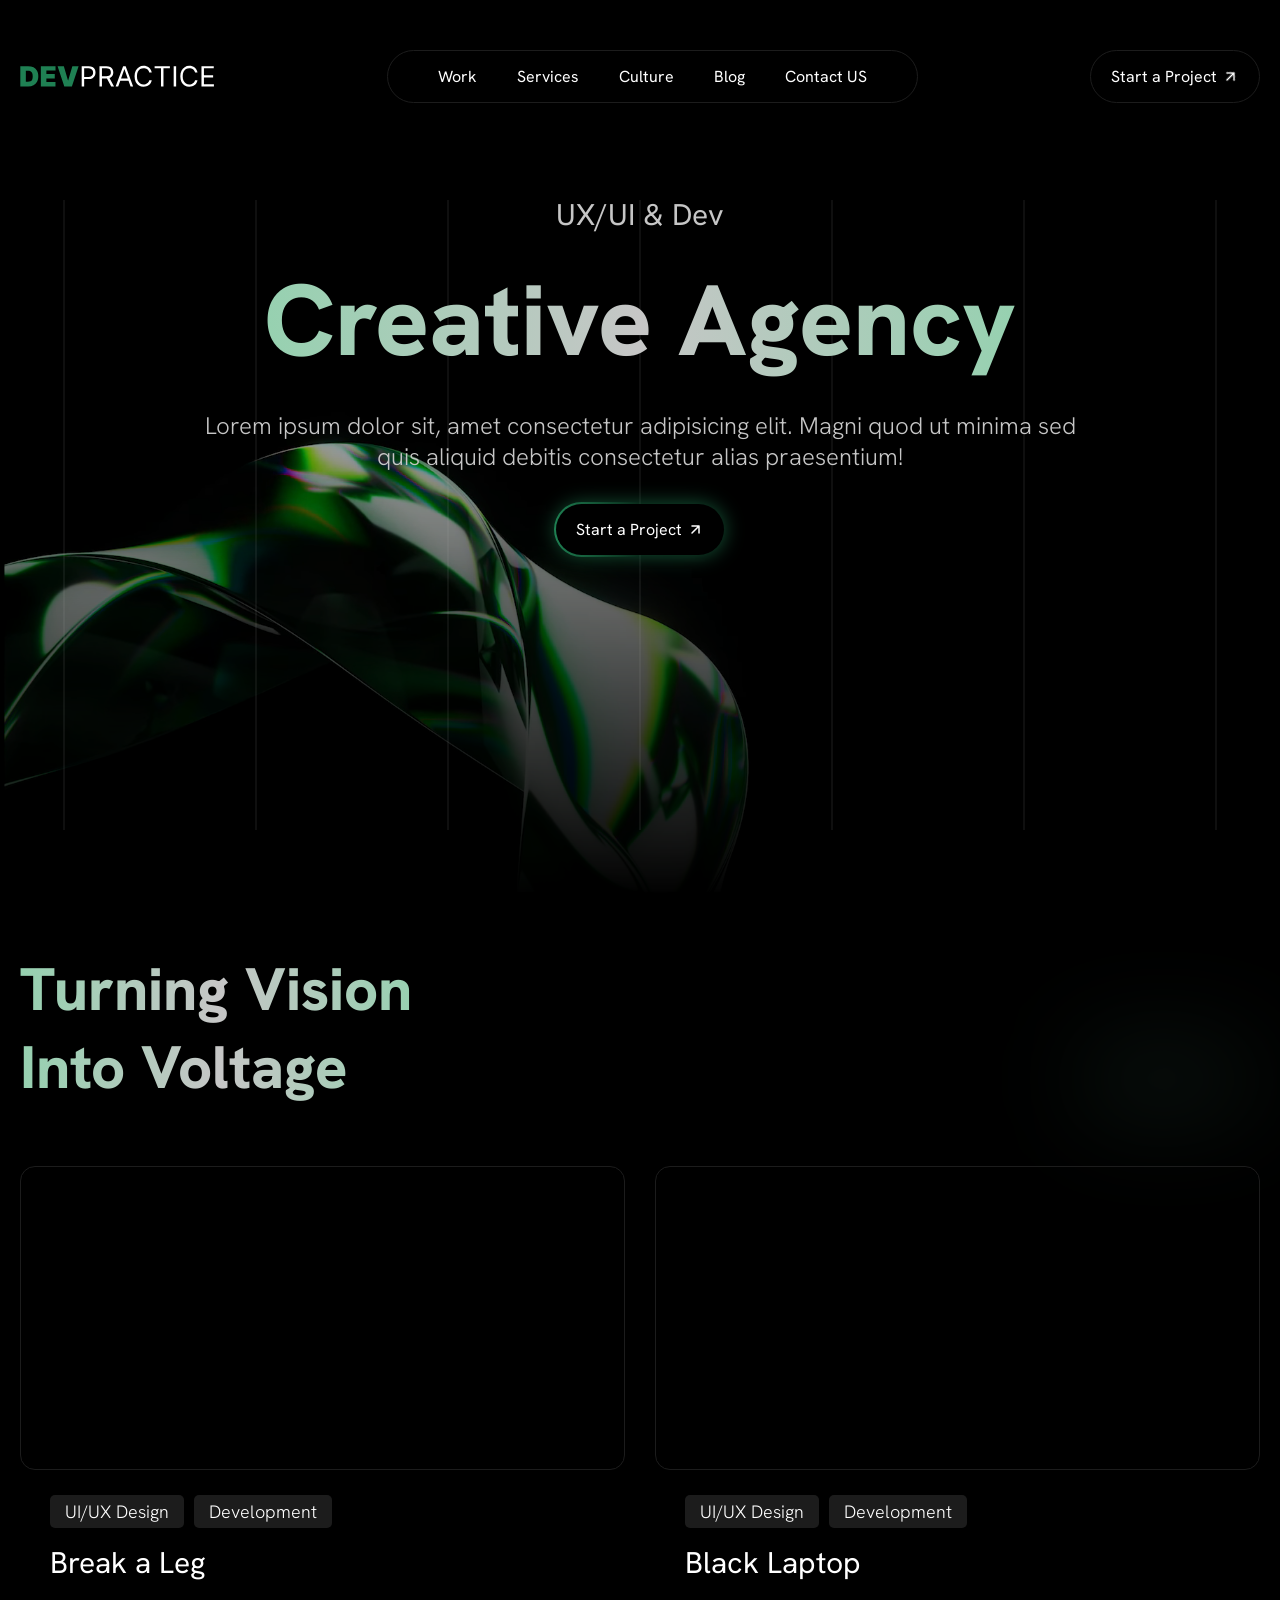
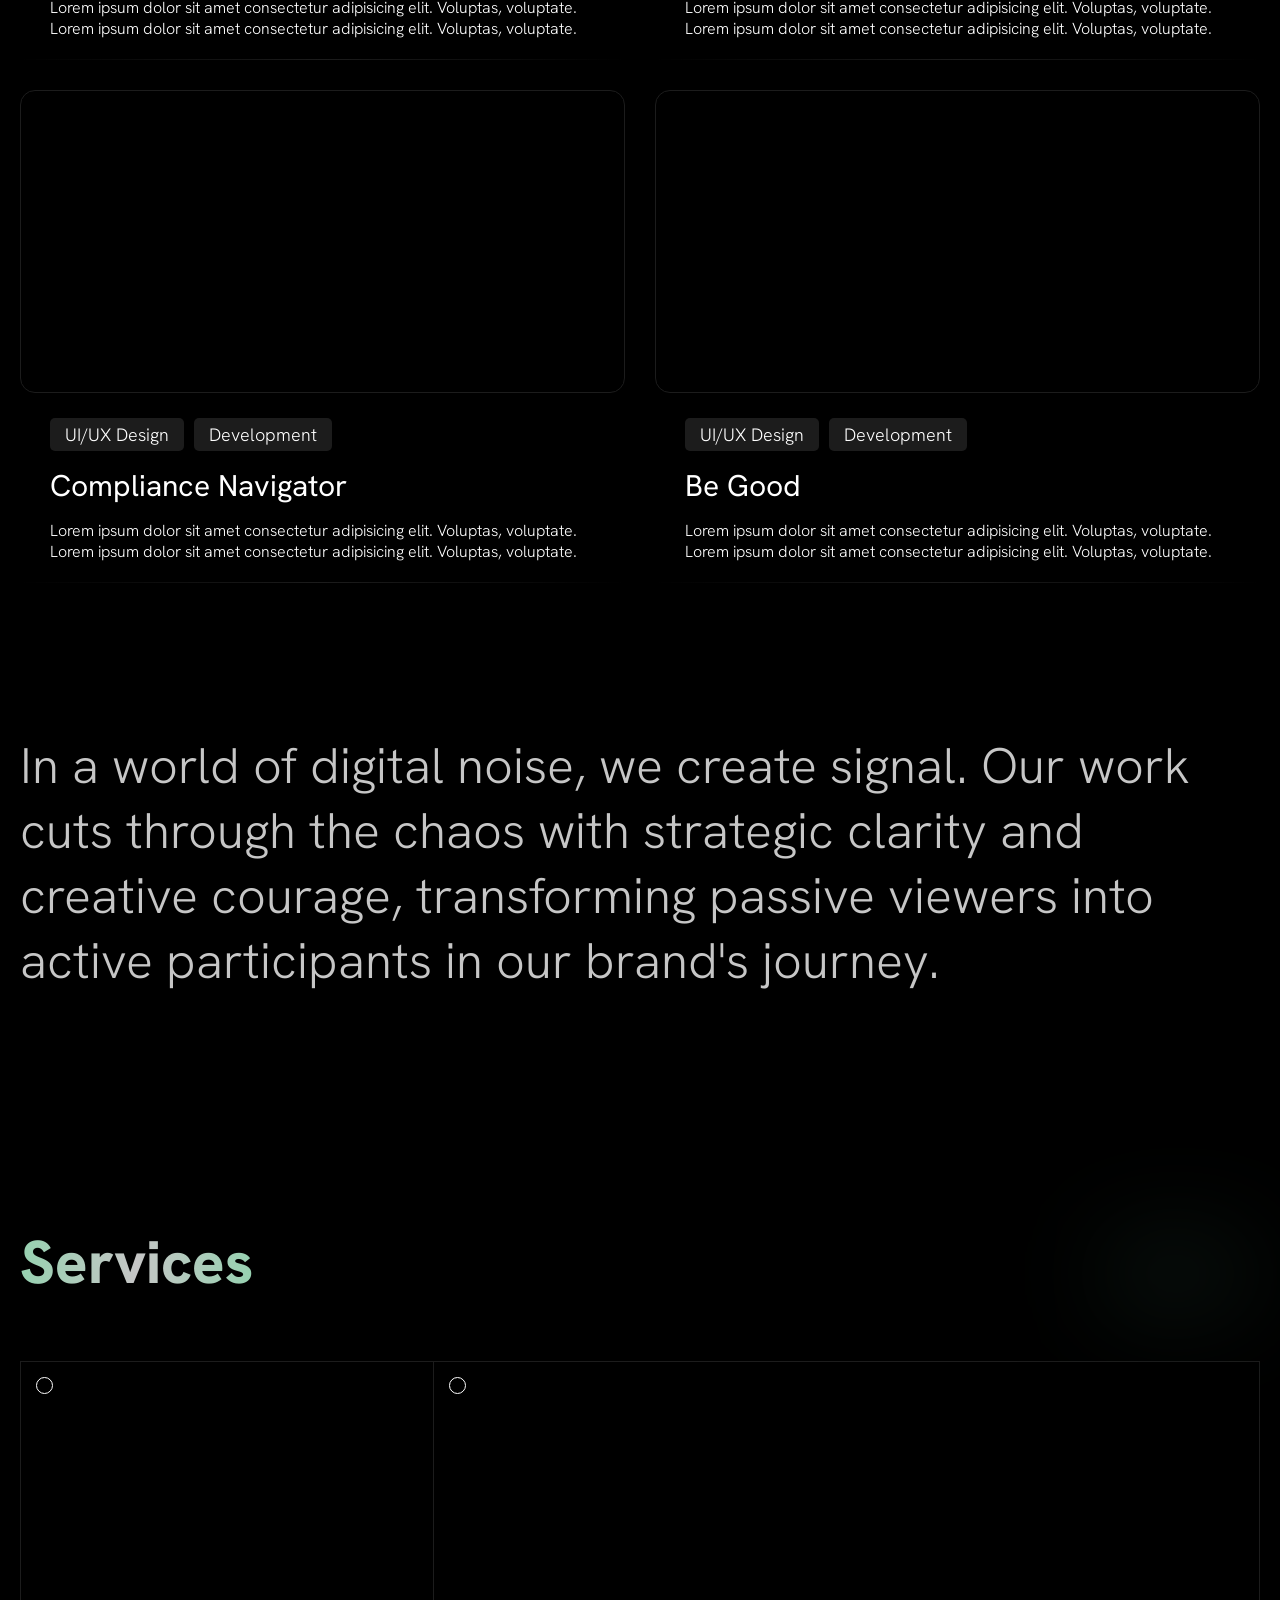
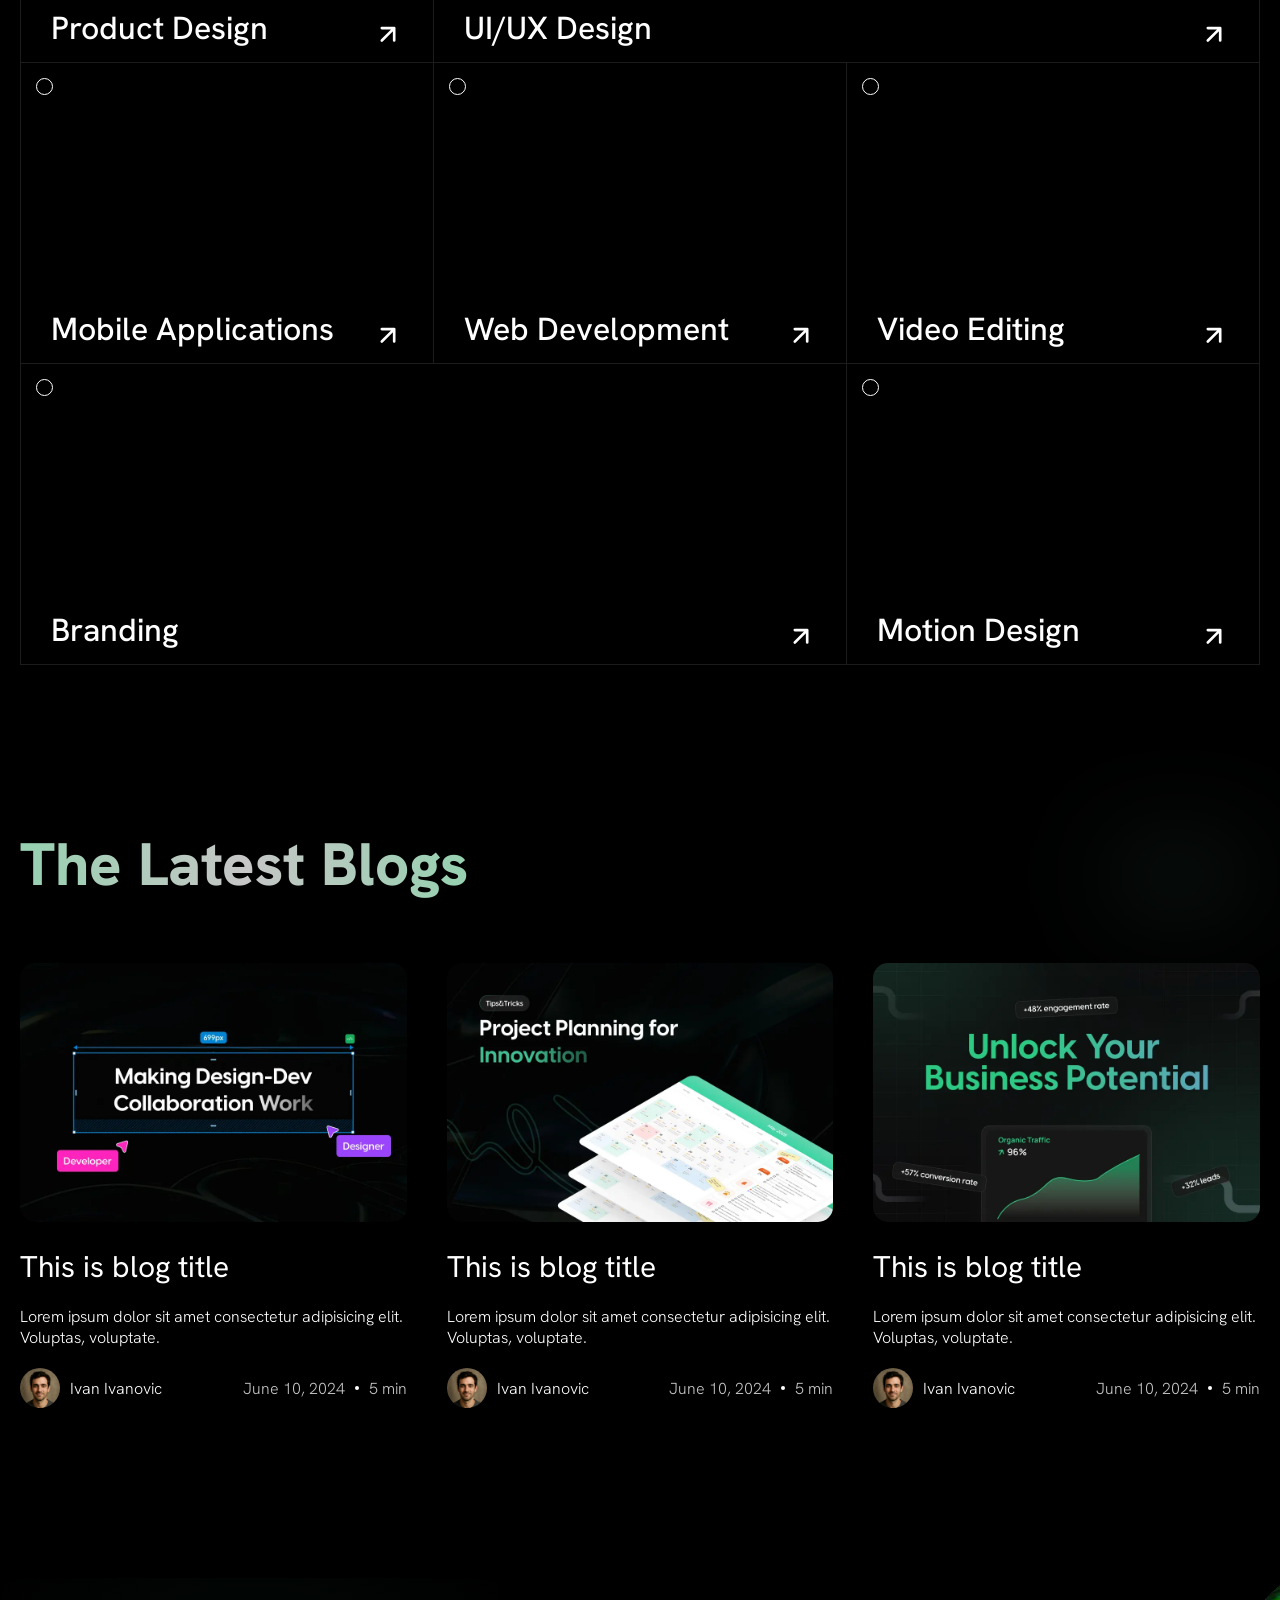
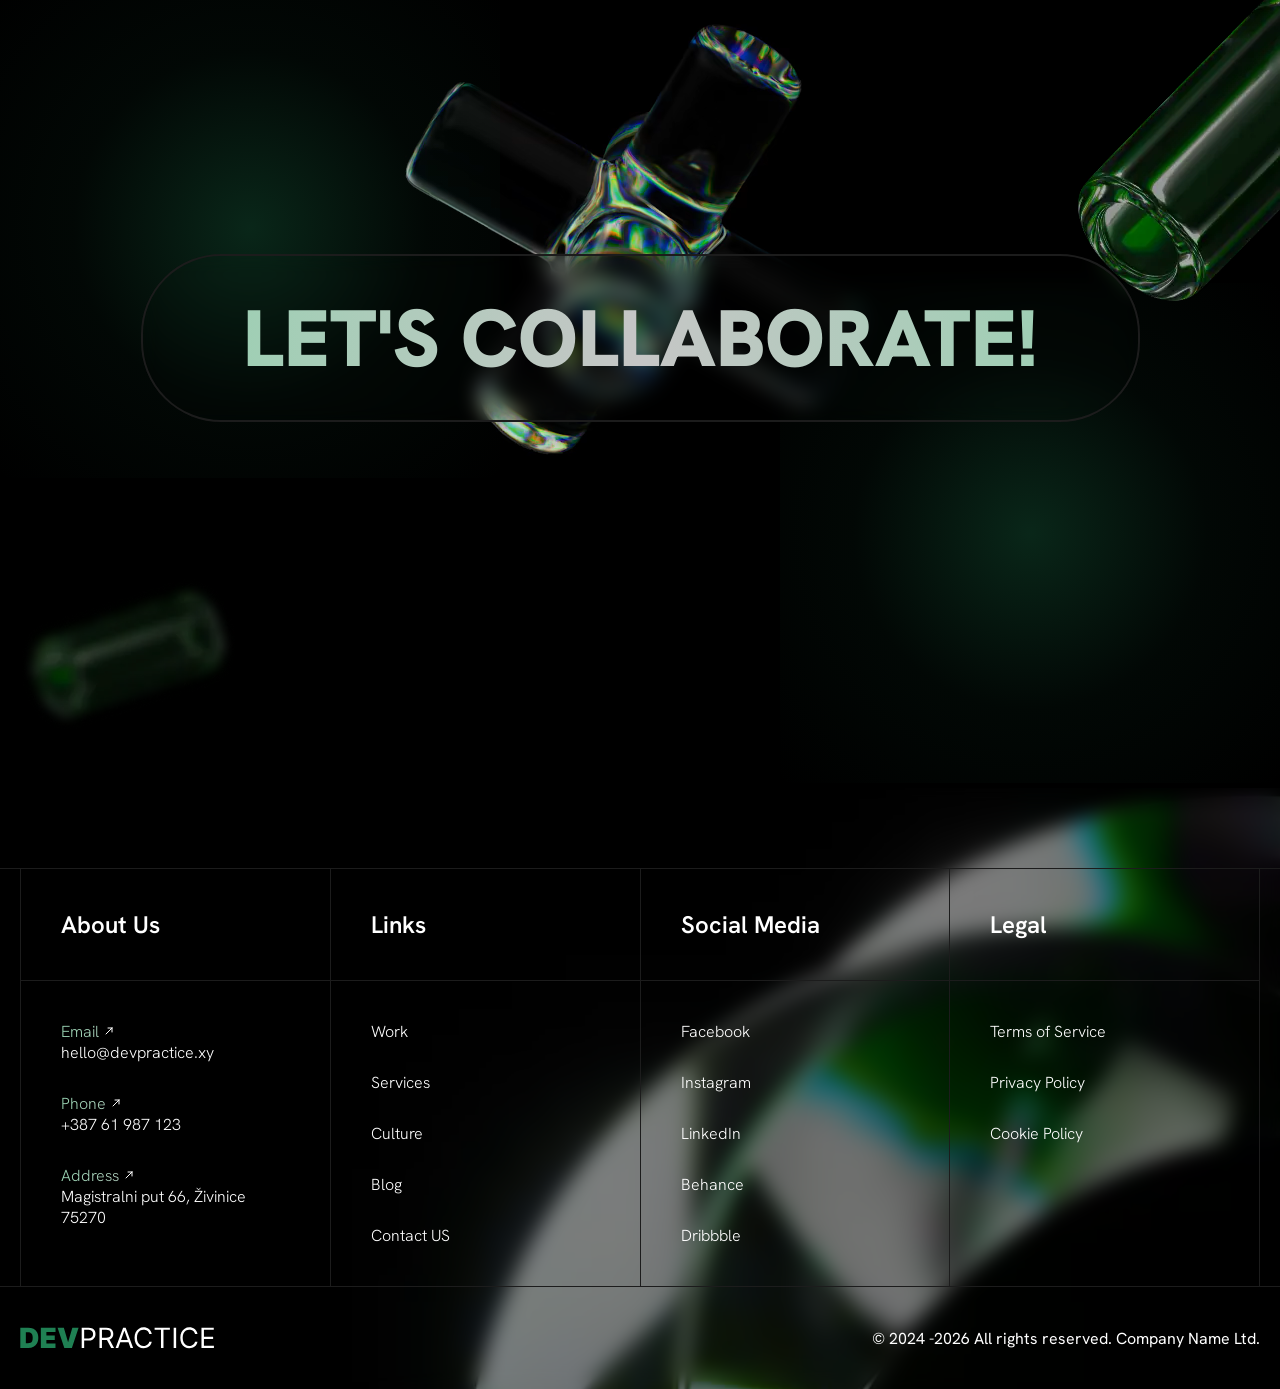
==== commit e21e073b: "Added Favicon" ====
--- a/index.html
+++ b/index.html
@@ -3,6 +3,13 @@
 <head>
     <meta charset="UTF-8">
     <meta name="viewport" content="width=device-width, initial-scale=1.0">
+    
+    <link rel="icon" type="image/png" href="images/favicon-96x96.png" sizes="96x96" />
+    <link rel="icon" type="image/svg+xml" href="images/favicon.svg" />
+    <link rel="shortcut icon" href="images/favicon.ico" />
+    <link rel="apple-touch-icon" sizes="180x180" href="images/apple-touch-icon.png" />
+    <link rel="manifest" href="images/site.webmanifest" />
+
     <link rel="preconnect" href="https://fonts.googleapis.com">
     <link rel="preconnect" href="https://fonts.gstatic.com" crossorigin>
     <link href="https://fonts.googleapis.com/css2?family=Black+Ops+One&family=Hanken+Grotesk:ital,wght@0,100..900;1,100..900&display=swap" rel="stylesheet">
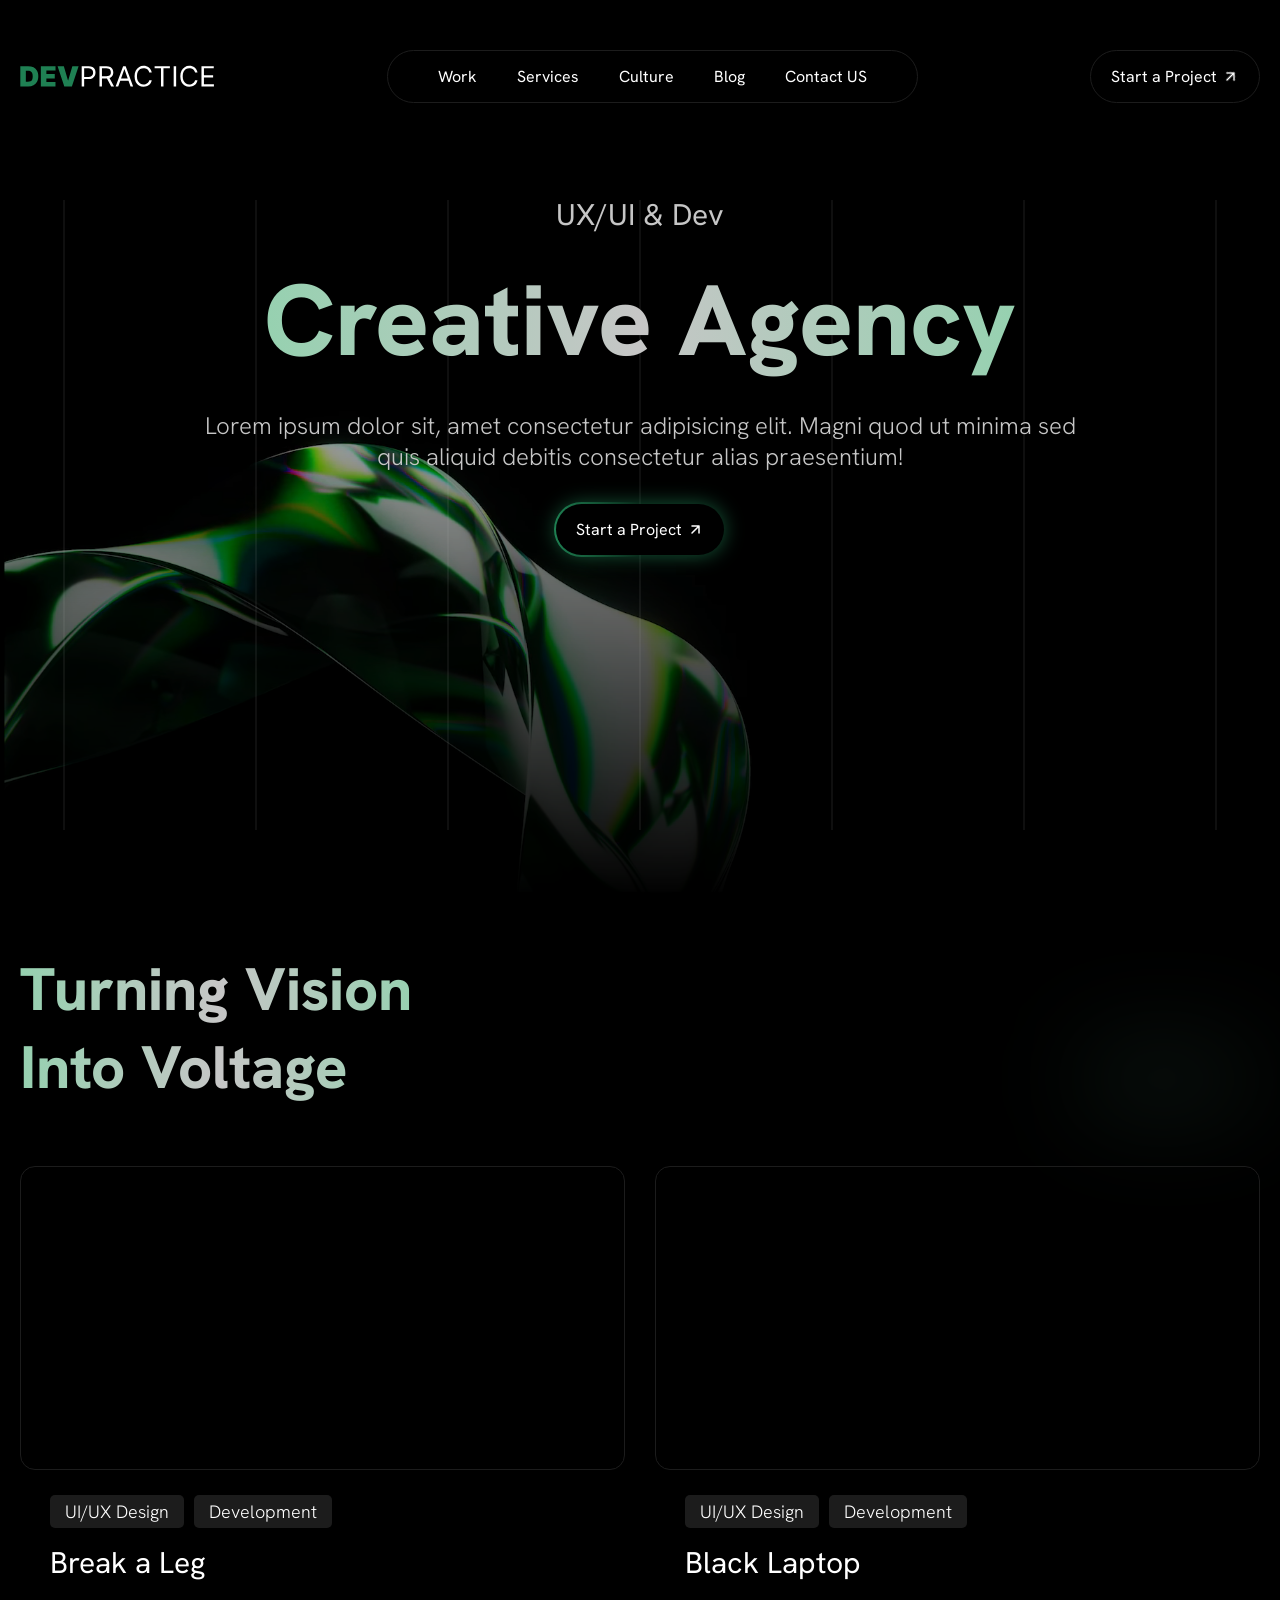
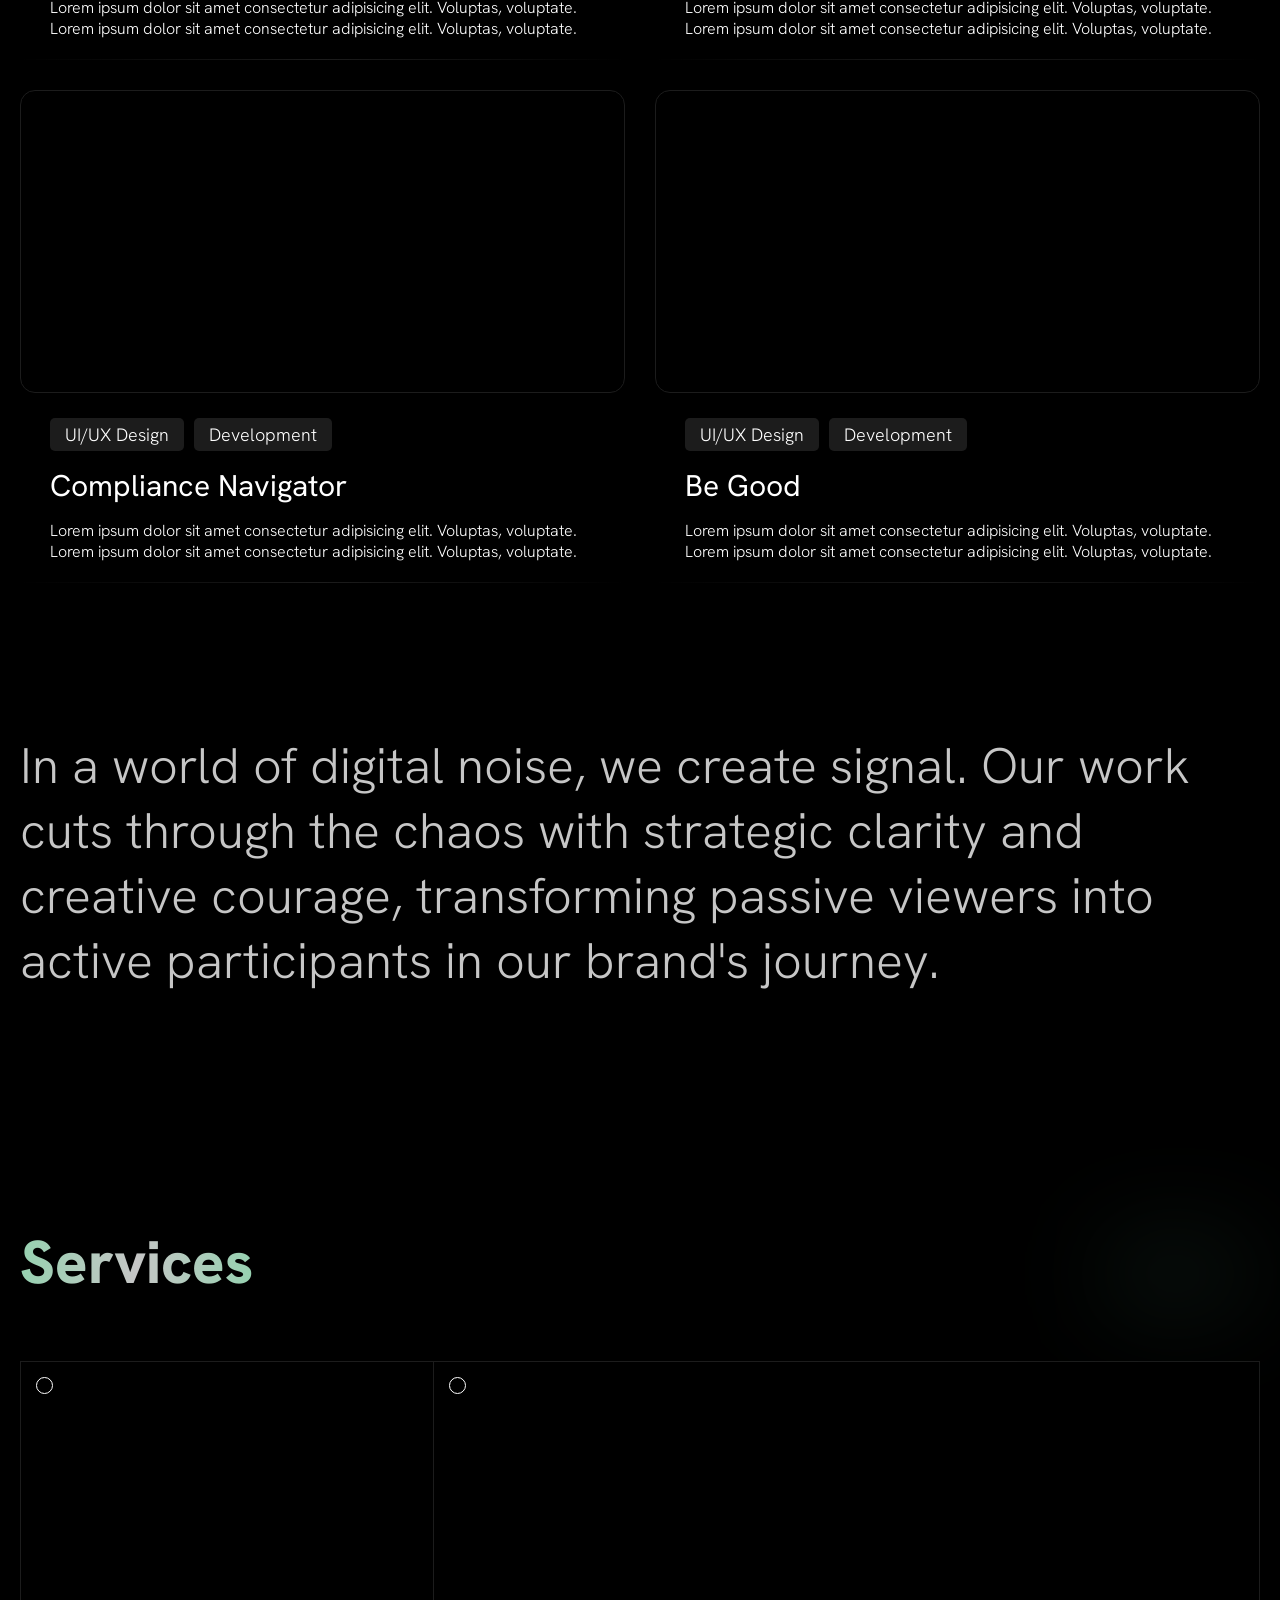
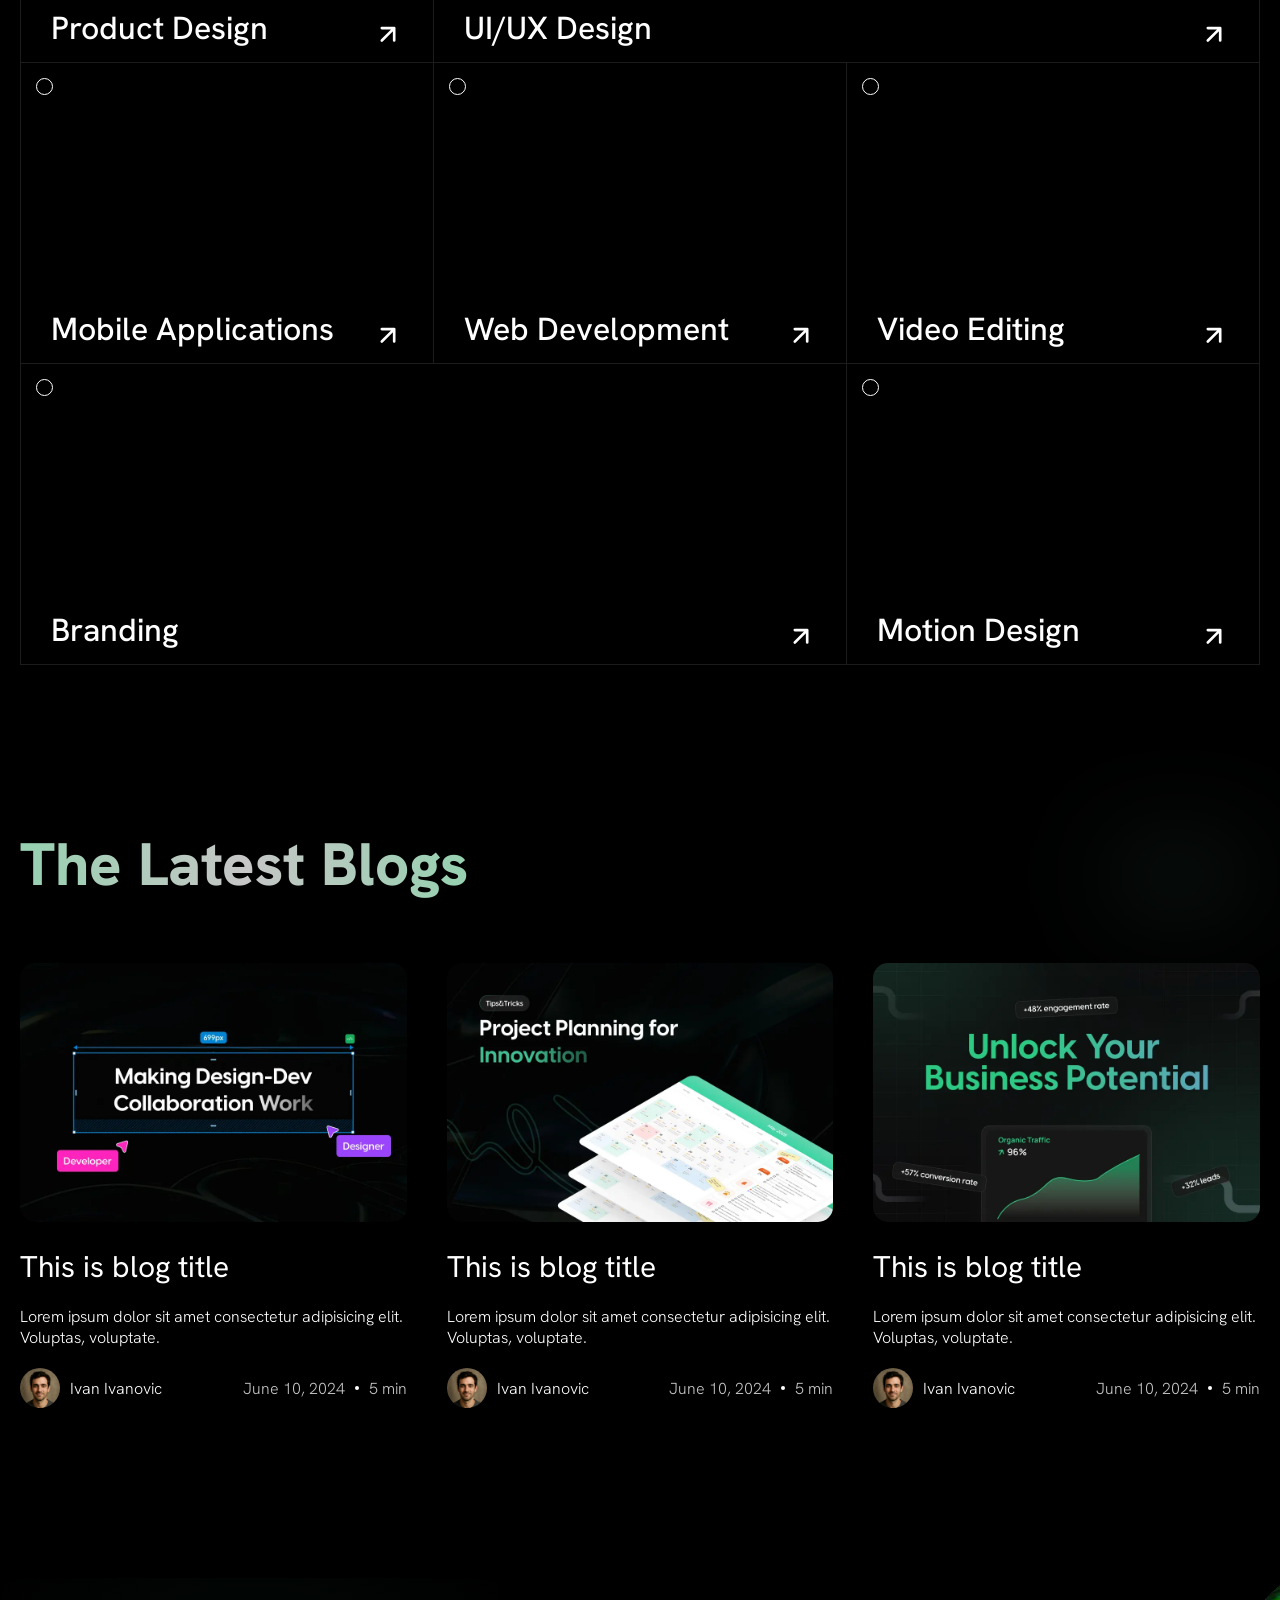
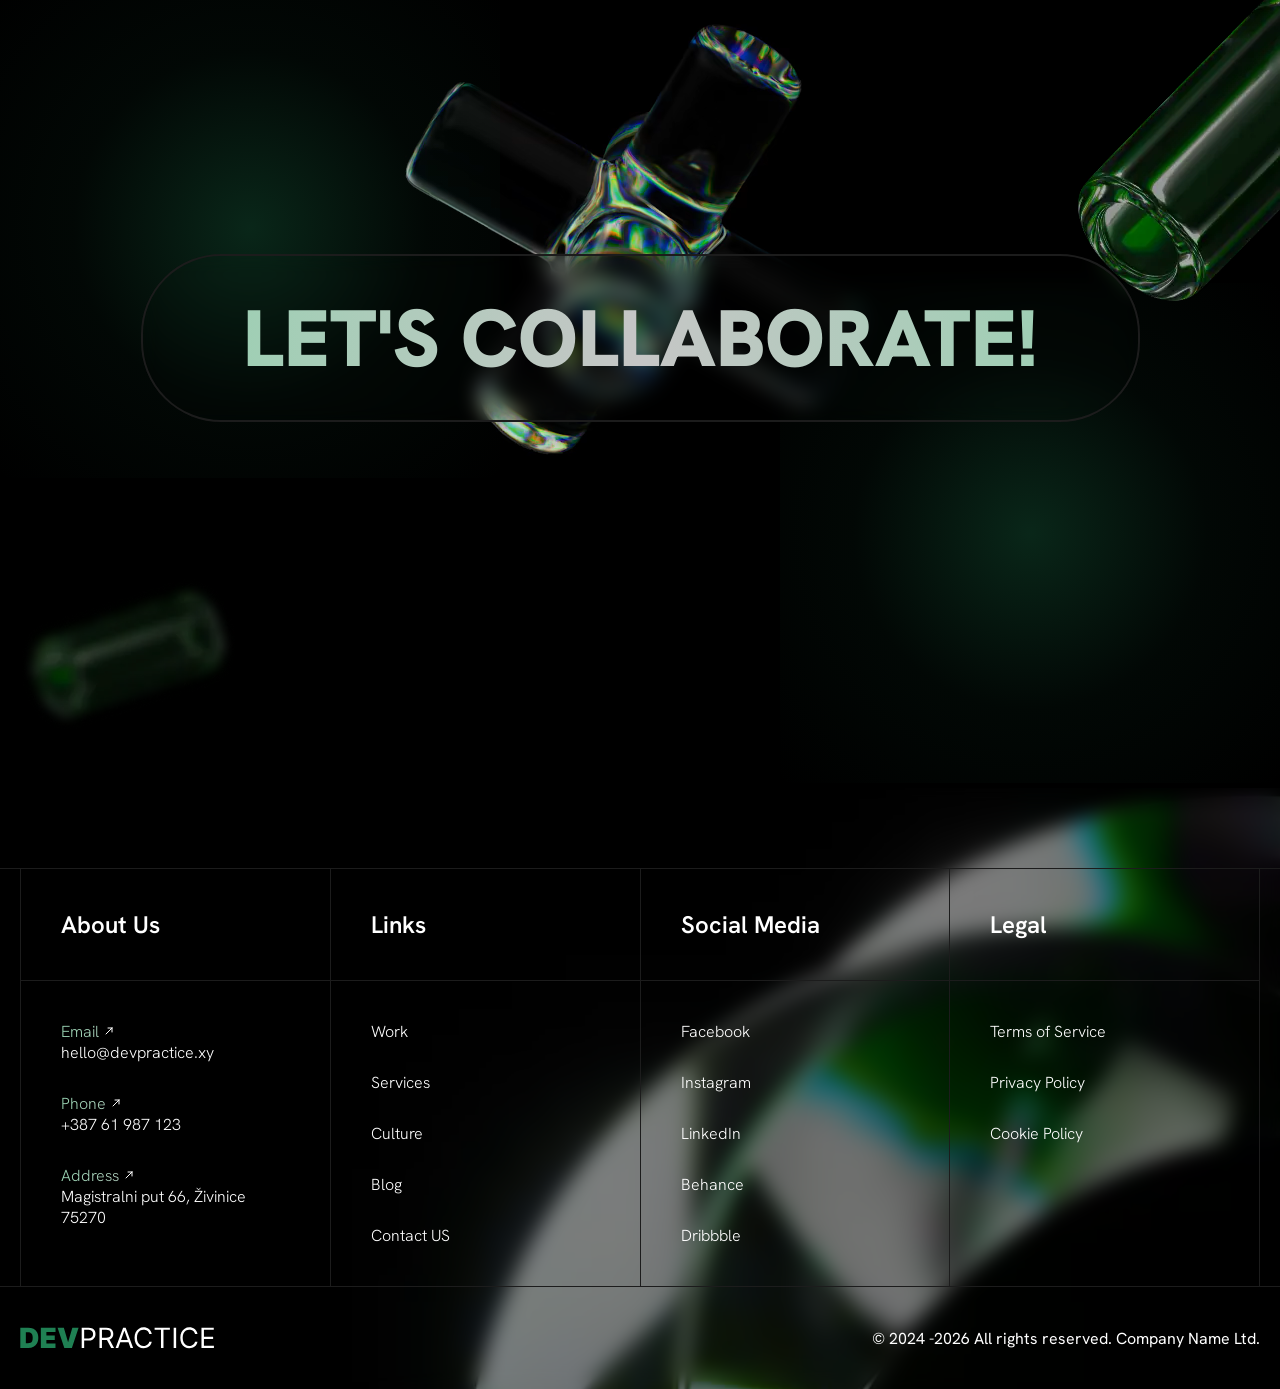
==== commit 62595e0d: "Added meta description and og:title, og:description, of:image" ====
--- a/index.html
+++ b/index.html
@@ -9,6 +9,11 @@
     <link rel="shortcut icon" href="images/favicon.ico" />
     <link rel="apple-touch-icon" sizes="180x180" href="images/apple-touch-icon.png" />
     <link rel="manifest" href="images/site.webmanifest" />
+
+    <meta name="description" content="DevPractice is a creative agency specializing in UX/UI design and development. We create innovative digital solutions that captivate audiences and drive results.">
+    <meta property="og:title" content="DevPractice - Creative Agency">
+    <meta property="og:description" content="DevPractice is a creative agency specializing in UX/UI design and development. We create innovative digital solutions that captivate audiences and drive results.">
+    <meta property="og:image" content="images/og-image.webp">
 
     <link rel="preconnect" href="https://fonts.googleapis.com">
     <link rel="preconnect" href="https://fonts.gstatic.com" crossorigin>
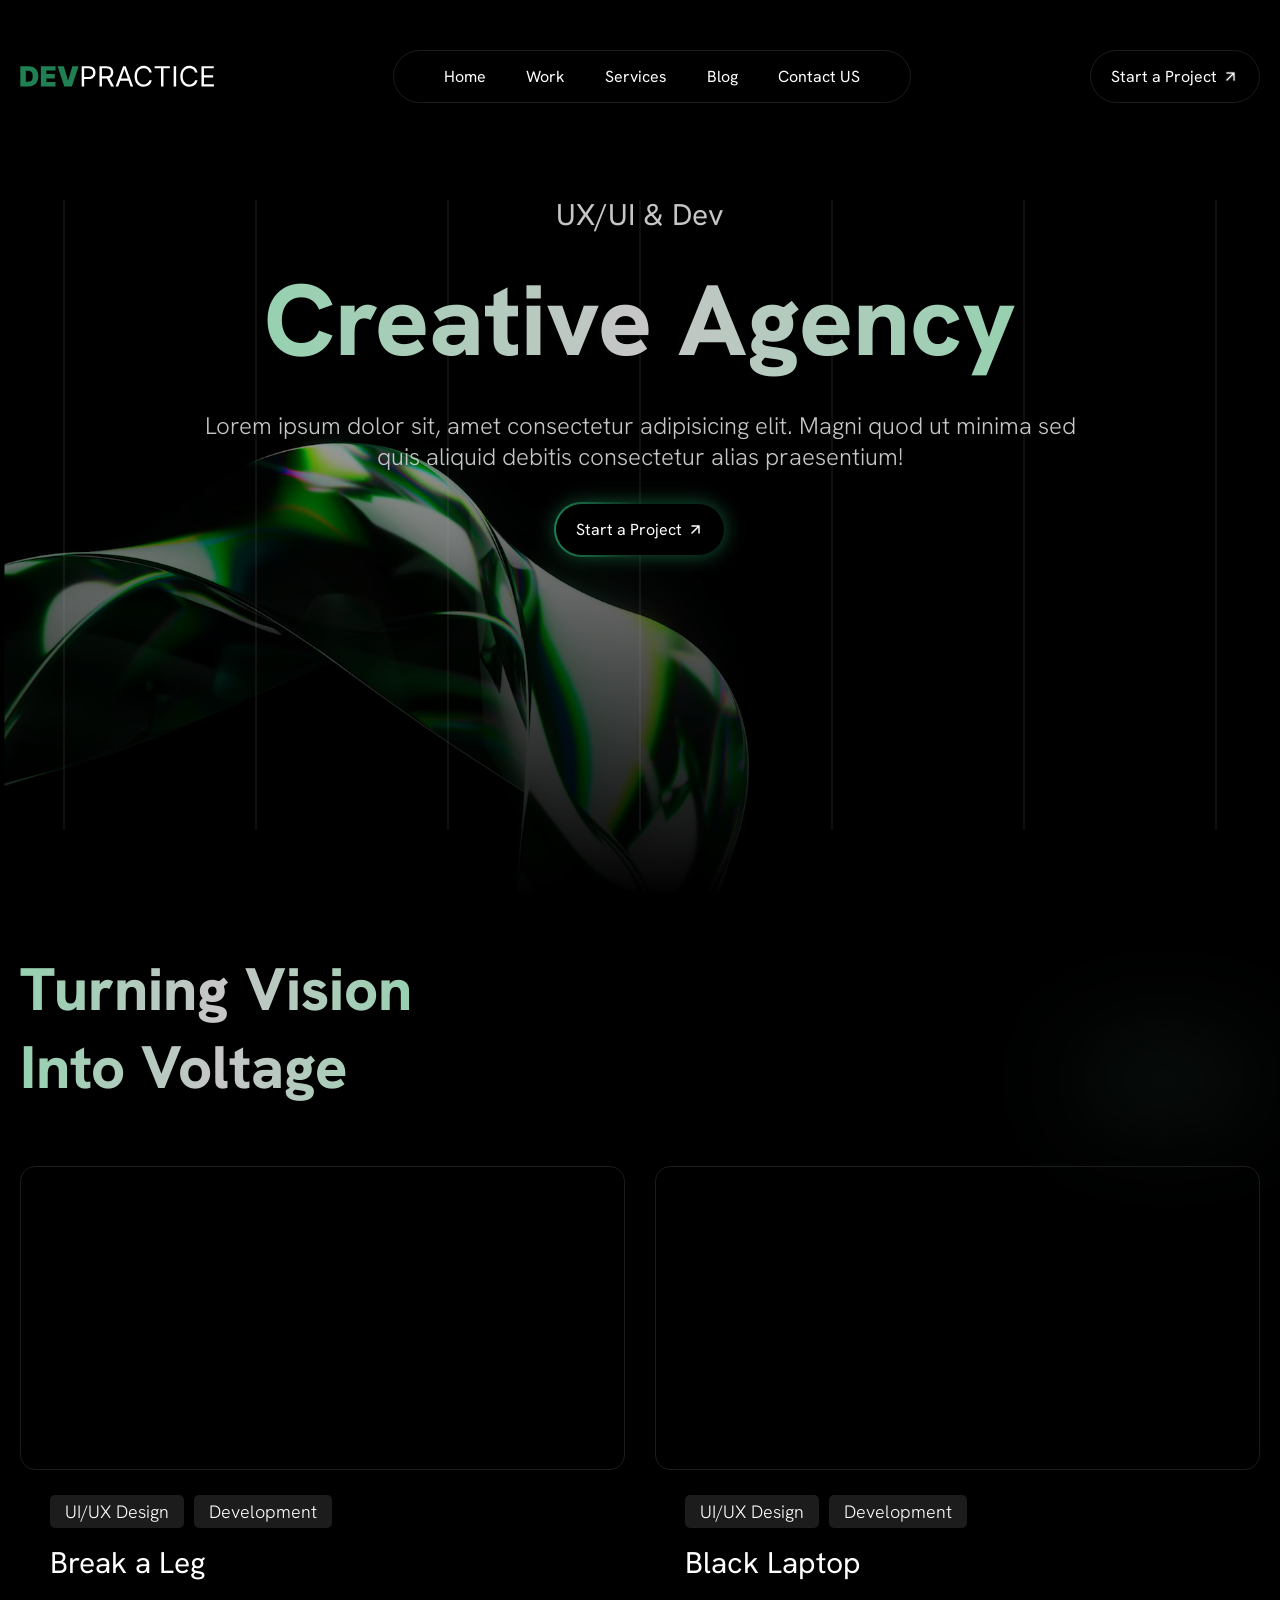
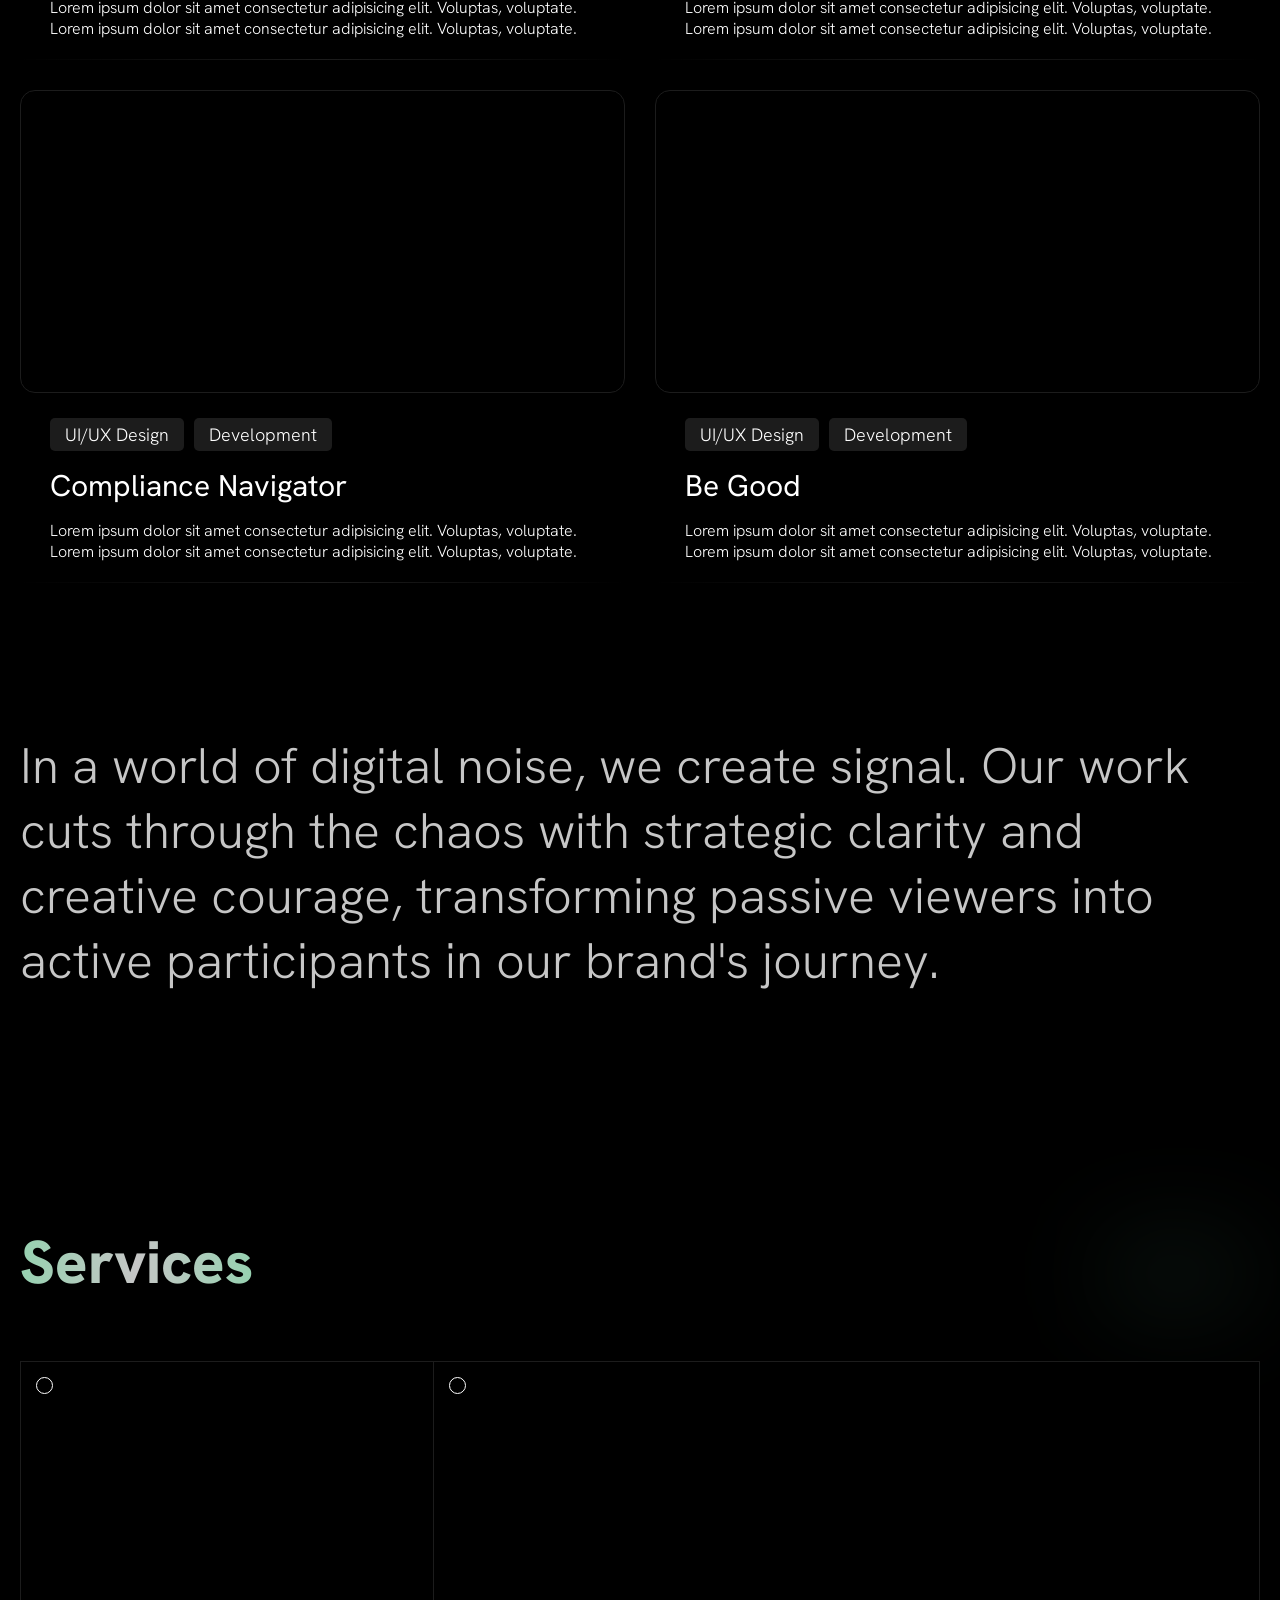
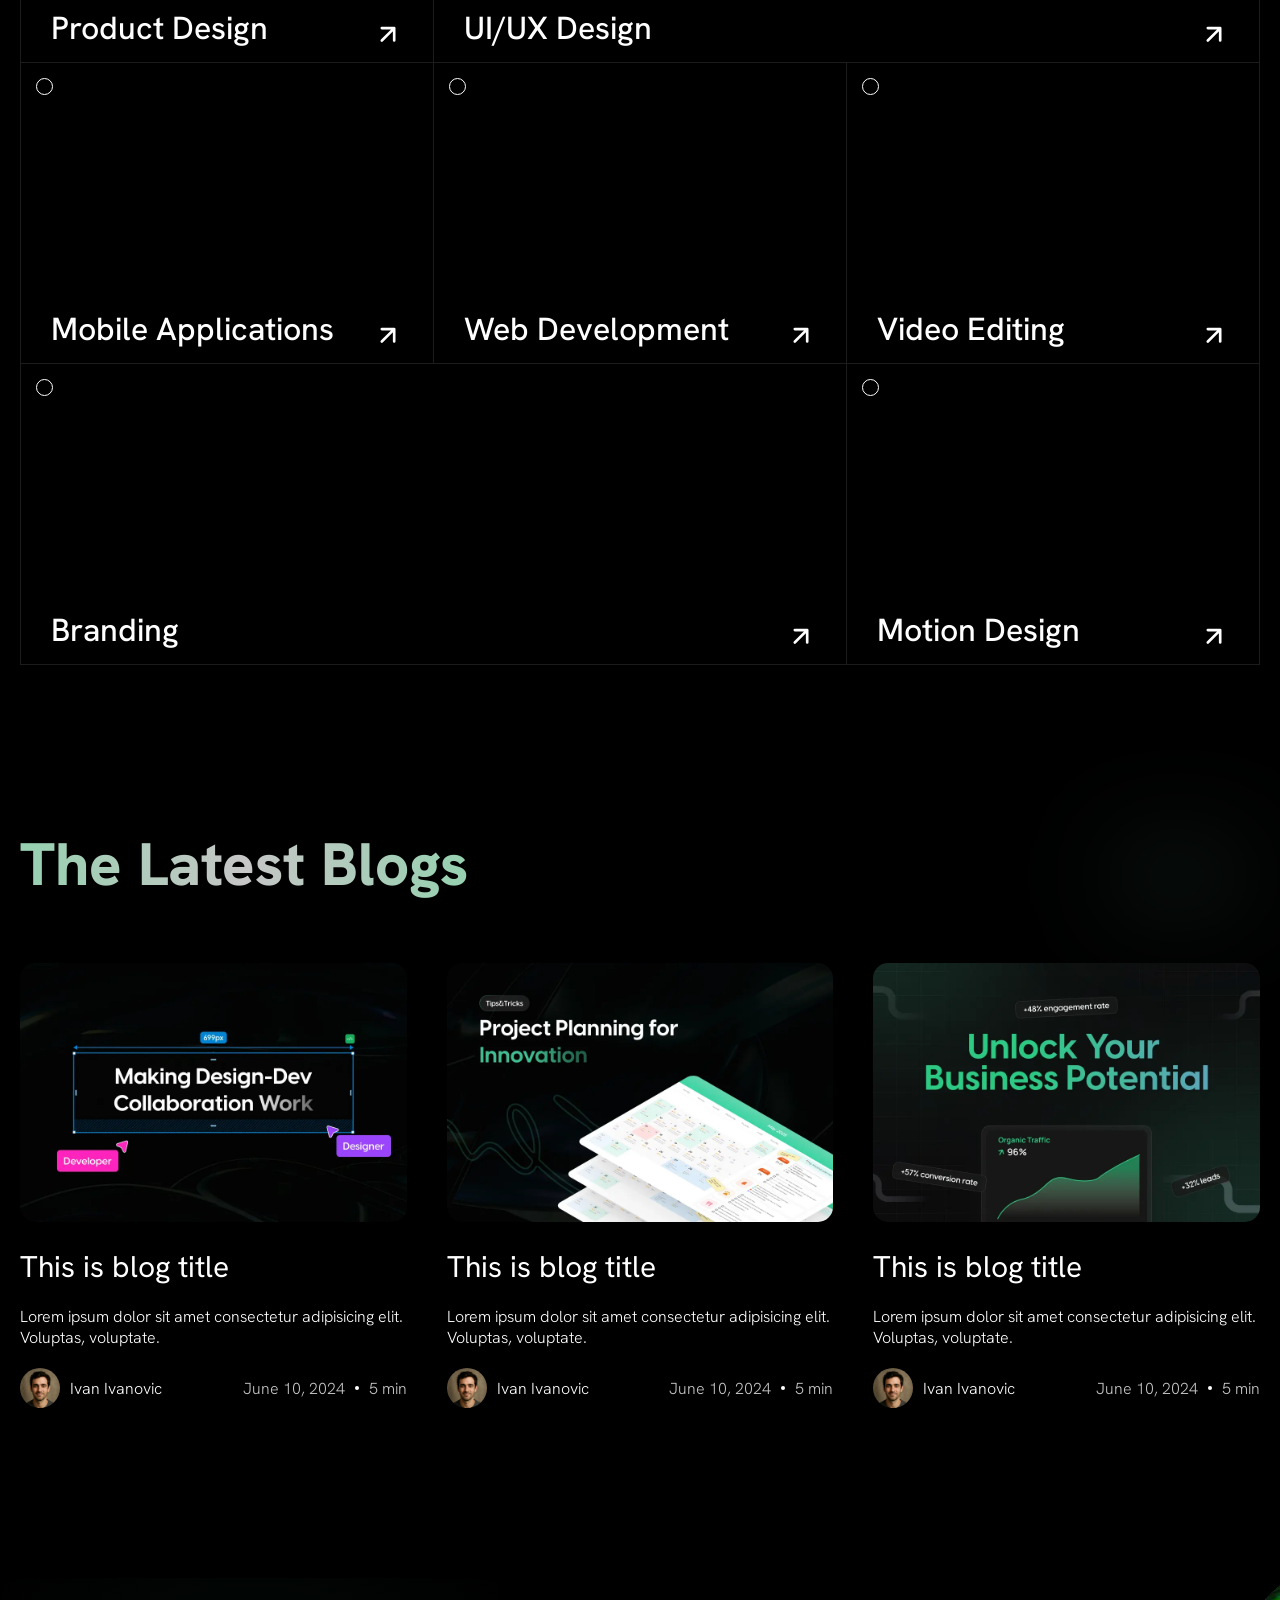
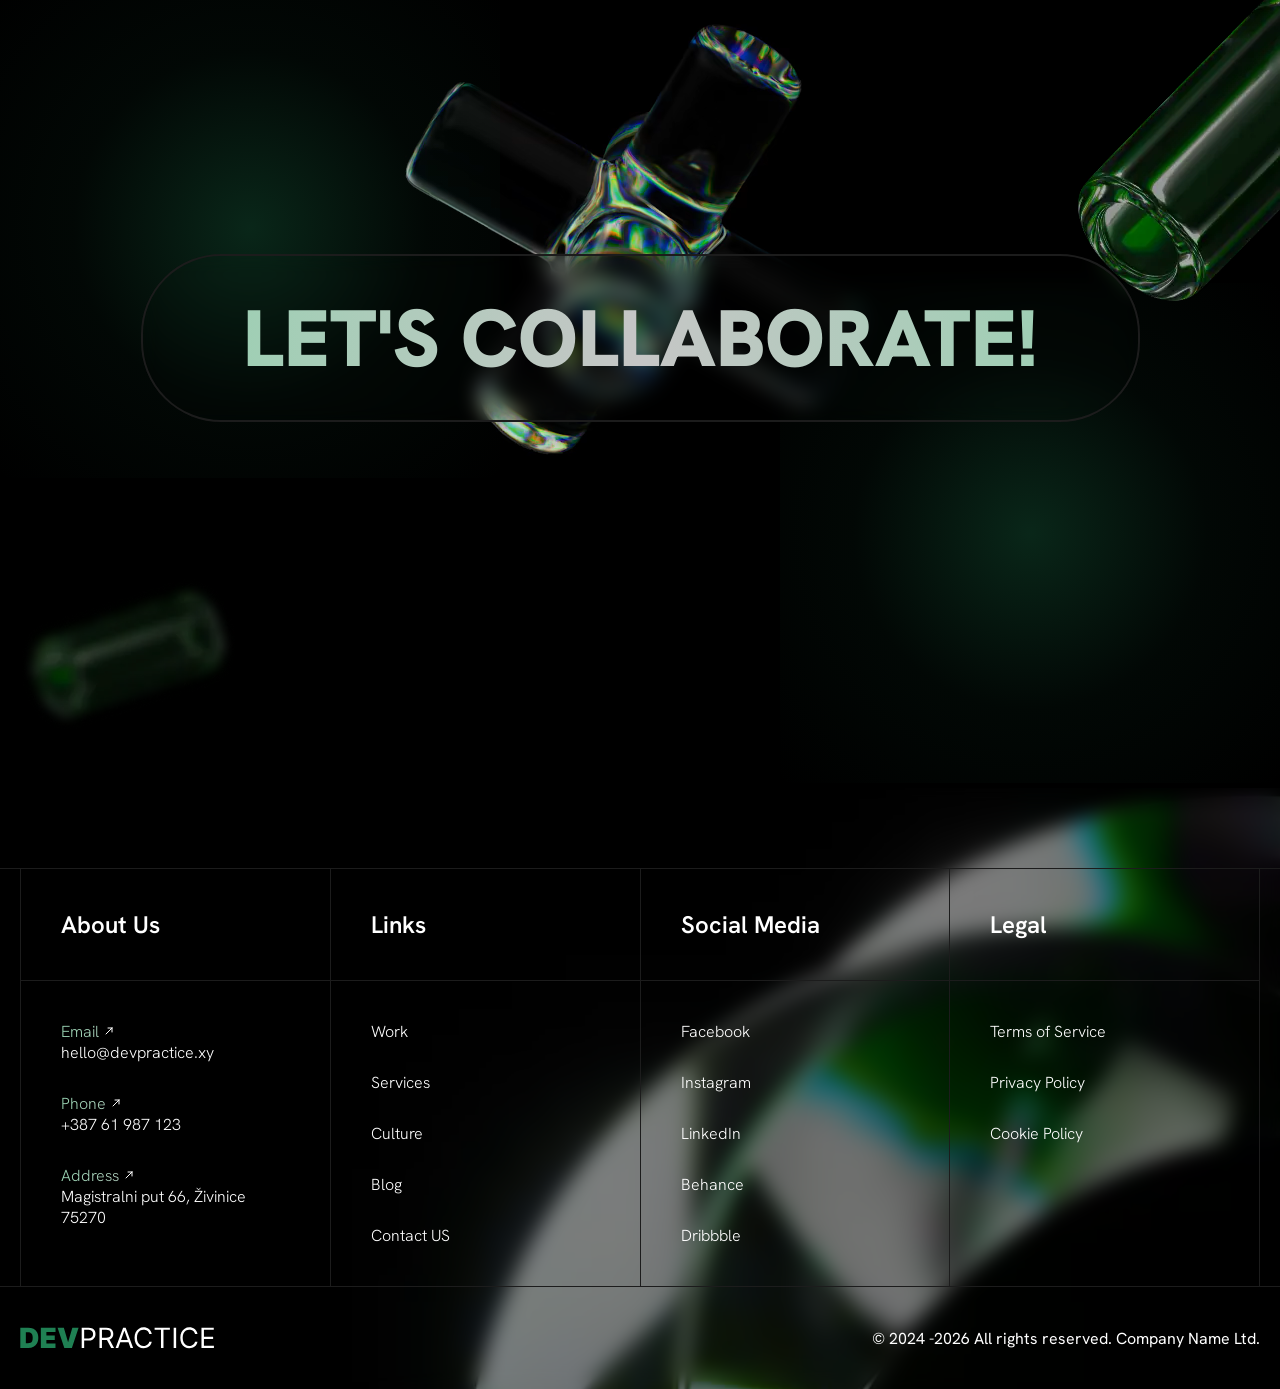
==== commit 1e290578: "Created work.html with content. Added links in navigation." ====
--- a/index.html
+++ b/index.html
@@ -13,7 +13,7 @@
     <meta name="description" content="DevPractice is a creative agency specializing in UX/UI design and development. We create innovative digital solutions that captivate audiences and drive results.">
     <meta property="og:title" content="DevPractice - Creative Agency">
     <meta property="og:description" content="DevPractice is a creative agency specializing in UX/UI design and development. We create innovative digital solutions that captivate audiences and drive results.">
-    <meta property="og:image" content="images/og-image.webp">
+    <meta property="og:image" content="images/devpractice-og-image.png">
 
     <link rel="preconnect" href="https://fonts.googleapis.com">
     <link rel="preconnect" href="https://fonts.gstatic.com" crossorigin>
@@ -30,11 +30,11 @@
                 <img src="images/logo.svg" alt="logo">
 
                 <nav>
-                    <a href="#">Work</a>
-                    <a href="#">Services</a>
-                    <a href="#">Culture</a>
-                    <a href="#">Blog</a>
-                    <a href="#">Contact US</a>
+                    <a href="index.html">Home</a>
+                    <a href="work.html">Work</a>
+                    <a href="services.html">Services</a>
+                    <a href="blog.html">Blog</a>
+                    <a href="contact-us.html">Contact US</a>
                 </nav>
 
                 <a href="#" class="secondary-cta-btn">
